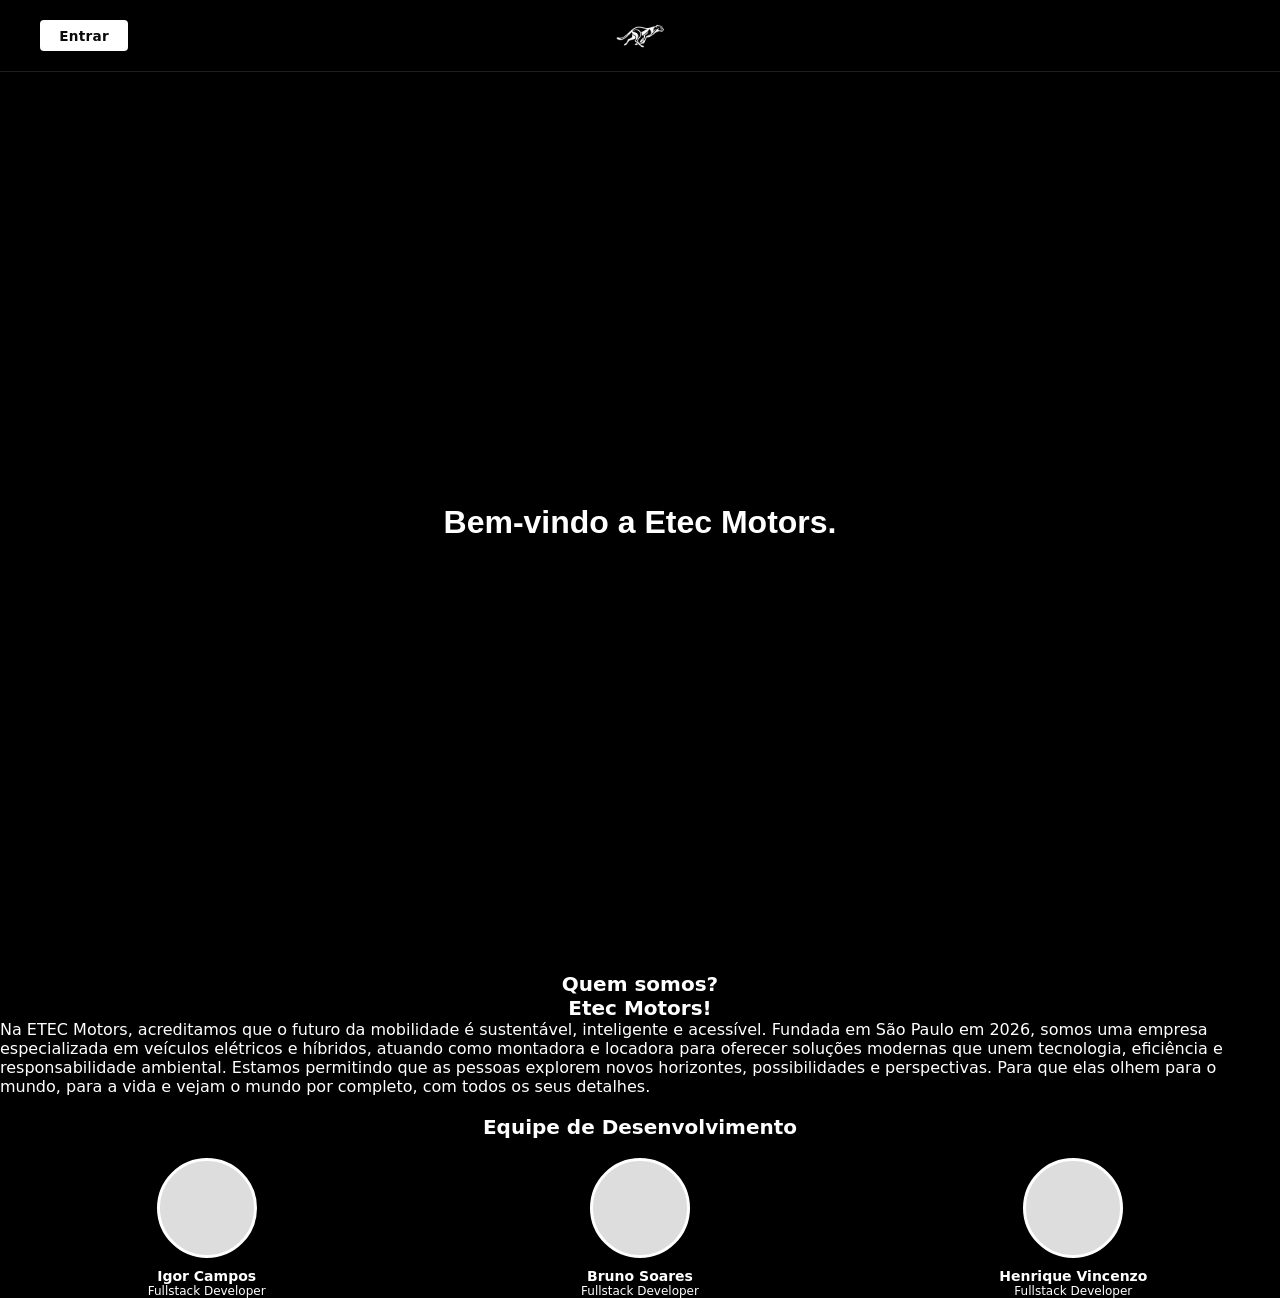
==== index.html @ 39cd970d "feat: adicionando um video no site" ====
<!DOCTYPE html>
<html lang="pt-br">
<head>
    <meta charset="UTF-8">
    <meta name="viewport" content="width=device-width, initial-scale=1.0">
    <title>Etec Motors</title>
    <link rel="stylesheet" href="src/css/index.css">
</head>
  <header>
    <div class="logo-center">
      <img src="src/assets/Logo.png" alt="Logo" />
    </div>
    <div class="btn-cmc">
      <a href="login.html" class="header-cta">Entrar</a>
    </div>
  </header>
<body>
  <div class="video-container">
        <video autoplay loop muted playsinline id="meu-video">
            <source src="../HTMLImagens/video_fundo.mp4" type="video/mp4">
            Seu navegador não suporta vídeos.
        </video>
    
        <div class="conteudo">
            <h1>Bem-vindo a Etec Motors.</h1>
        </div>
</div>
  <!--Quem somos -->
    <h1 class="title"> Quem somos?</h2>
      <div class="login-container">
    <h2 class="title">Etec Motors!</h2>
<a class="legenda">Na ETEC Motors, acreditamos que o futuro da mobilidade é sustentável, inteligente e acessível. Fundada em São Paulo em 2026, somos uma empresa especializada em veículos elétricos e híbridos, atuando como montadora e locadora para oferecer soluções modernas que unem tecnologia, eficiência e responsabilidade ambiental.
Estamos permitindo que as pessoas explorem novos horizontes, possibilidades e perspectivas. Para que elas olhem para o mundo, para a vida e vejam o mundo por completo, com todos os seus detalhes.</a>



      </div>
      <br>

         <!-- Desenvolvedores -->
      <h2 class="title">Equipe de Desenvolvimento</h2>
        <br>
        <div class="devs-container">
            <div class="dev-card">
                
                <div class="dev-avatar" style="background-image: url('src/assets/');"></div>
                <div class="dev-name">Igor Campos</div>
                <div class="dev-role">Fullstack Developer</div>
            </div>

           
            <div class="dev-card">
                <div class="dev-avatar" style="background-image: url('');"></div>
                <div class="dev-name">Bruno Soares</div>
                <div class="dev-role">Fullstack Developer</div>
            </div>

            <div class="dev-card">
                <div class="dev-avatar" style="background-image: url('');"></div>
                <div class="dev-name">Henrique Vincenzo</div>
                <div class="dev-role">Fullstack Developer</div>
            </div>

        </div>
    </div>
</body>
</html>
---- src/css/index.css ----
* {
    margin: 0;
    padding: 0;
    box-sizing: border-box;
}
    body {
      font-family: 'Segoe UI', system-ui, sans-serif;
      background: #000000;
    }
 
    header {
      background-color: #000000;
      padding: 0 2.5rem;
      height: 90px;
      height: 72px;
      display: flex;
      align-items: center;
      justify-content: space-between;
      border-bottom: 1px solid #1f1f1f;
      position: relative;
    }
 
    .logo img 
    {
     align-items: center;
     width: 100%;
     height: 80px;
    }
   .btn-cmc
  {
    display:flex;
    align-items:center;
    gap:1.5rem
  }
    /* Logo centralizada absolutamente */
    .logo-center {
      position: absolute;
      left: 50%;
      transform: translateX(-50%);
      display: flex;
      align-items: center;
    }
 
    .logo-center img {
      height: 70px;
      width: 100%;
      /* logo tem fundo preto, então deixamos ela visível normalmente */
    }

    .header-cta {
      background: #fff;
      color: #0a0a0a;
      border: none;
      padding: 0.45rem 1.2rem;
      border-radius: 4px;
      font-size: 0.85rem;
      font-weight: bold;
      cursor: pointer;
      letter-spacing: 0.02em;
      transition: opacity 0.2s;
      text-decoration: none;
    }
 
    .header-cta:hover { 
      opacity: 0.85;
     }
 
    .page-content {
      max-width: 700px;
      margin: 5rem auto;
      text-align: center;
      color: #888;
      font-size: 0.95rem;
    }
 
    .page-content h2 { 
      color: #222; margin-bottom: 0.5rem; font-size: 1.6rem; 
    }
 

/* Deixa o container ocupando a tela inteira */
.video-container {
    position: relative;
    width: 100%;
    height: 100vh;
    overflow: hidden;
}

/* Fixa o vídeo no fundo */
#meu-video {
    position: absolute;
    top: 50%;
    left: 50%;
    transform: translate(-50%, -50%);
    min-width: 100%;
    min-height: 100%;
    width: auto;
    height: auto;
    z-index: -1; /* Joga o vídeo para trás */
    object-fit: cover; /* Faz o vídeo cobrir toda a tela sem distorcer */
}

/* Estiliza o seu conteúdo por cima do vídeo */
.conteudo {
    position: relative;
    z-index: 1;
    color: white;
    text-align: center;
    top: 50%;
    transform: translateY(-50%);
    font-family: sans-serif;
}

    .legenda
    {
      color: #ffffff;
    }
 .title
    {
      color: #ffffff;
      text-align: center;
      font-weight: bold;
      font-size: 20px;
    }
    
    .devs-section {
            margin-top: 50px;
            max-width: 600px;
            width: 100%;
            text-align: center;
        }

        .devs-section h2 {
            font-size: 20px;
            margin-bottom: 25px;
            color: #ffffff;
        }

        .devs-container {
            display: flex;
            justify-content: space-around;
            flex-wrap: wrap;
            gap: 20px;
        }

        .dev-card {
            display: flex;
            flex-direction: column;
            align-items: center;
            flex: 1;
            min-width: 120px;
        }

        .dev-avatar {
            width: 100px;
            height: 100px;
            border-radius: 50%;
            background-color: #ddd; /* Cor de fundo caso não tenha imagem */
            background-size: cover;
            background-position: center;
            border: 3px solid #ffffff;
            margin-bottom: 10px;
            box-shadow: 0 4px 8px rgba(0,0,0,0.1);
        }

        .dev-name {
            font-size: 14px;
            font-weight: bold;
            color: #ffffff;
        }

        .dev-role {
            font-size: 12px;
            color: #ffffff;
        }
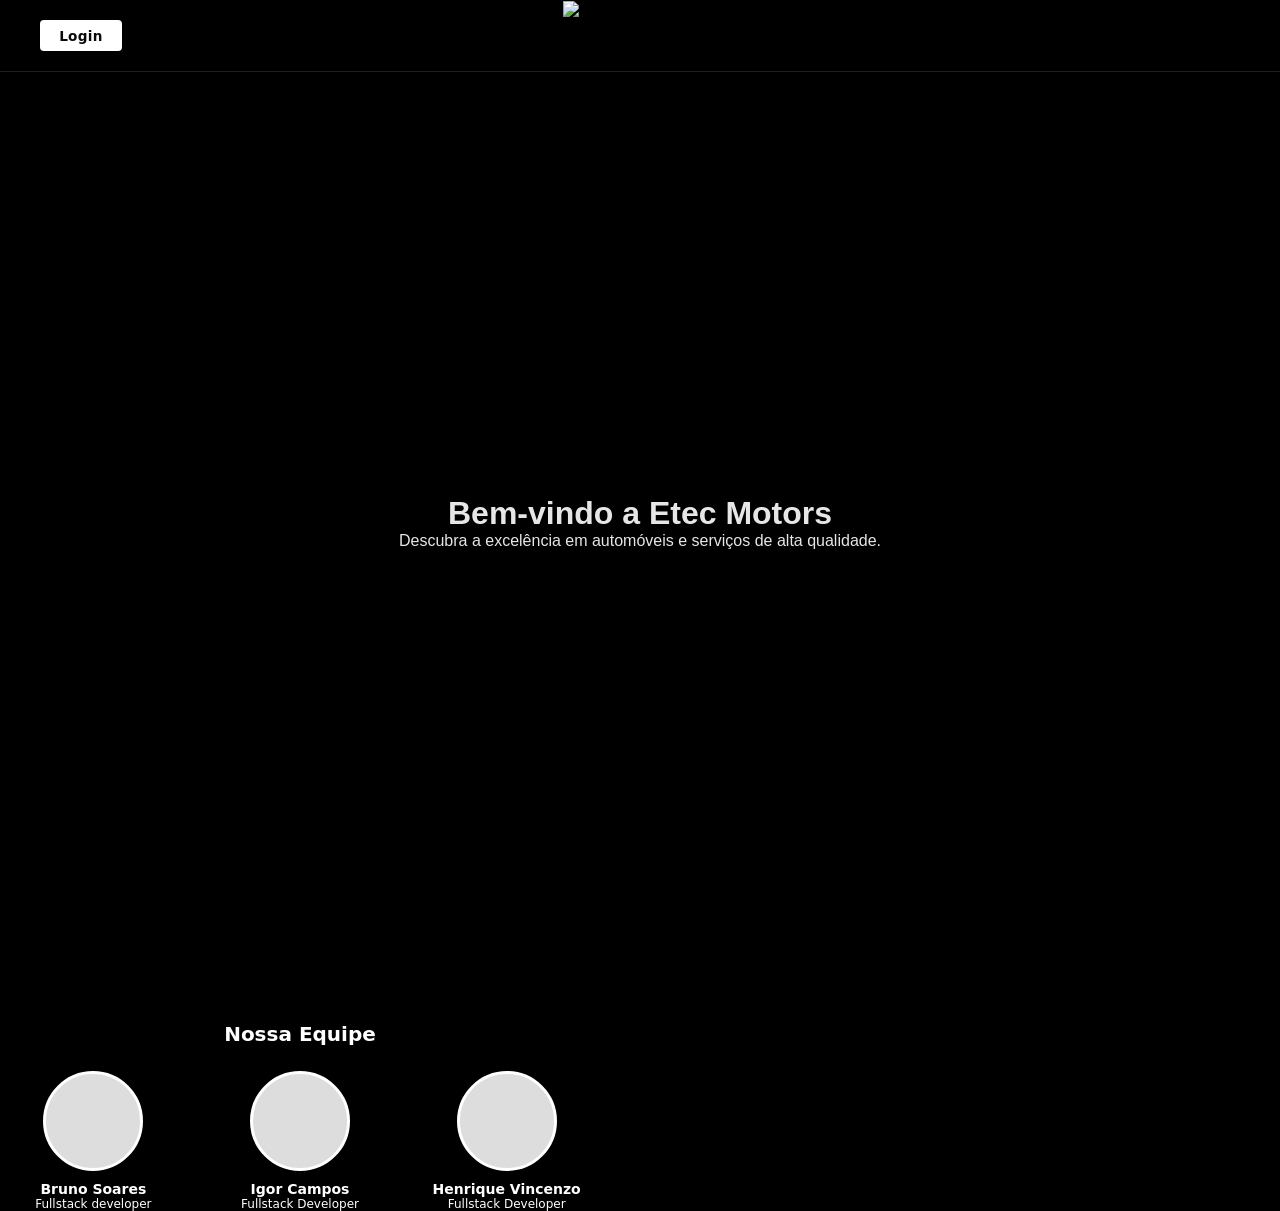
==== commit 8eae9d09: "Feat: Adicionando Video mp4 no corpo do site" ====
--- a/index.html
+++ b/index.html
@@ -1,67 +1,52 @@
-<!DOCTYPE html>
+<!doctype html>
 <html lang="pt-br">
-<head>
-    <meta charset="UTF-8">
-    <meta name="viewport" content="width=device-width, initial-scale=1.0">
-    <title>Etec Motors</title>
+  <head>
+    <meta charset="UTF-8" />
+    <meta name="viewport" content="width=device-width, initial-scale=1.0" />
+    <title>Projeto Devs</title>
     <link rel="stylesheet" href="src/css/index.css">
-</head>
+  </head>
   <header>
     <div class="logo-center">
-      <img src="src/assets/Logo.png" alt="Logo" />
+      <img src="src/assets/logo.png" alt="Logo Etec Motors" class="logo">
     </div>
-    <div class="btn-cmc">
-      <a href="login.html" class="header-cta">Entrar</a>
+    <nav>
+        <a href="login.html" class="header-cta">Login</a>
+    </nav>
+
+  </header>
+  <body>
+  </head>
+<body>
+    <div class="video-container">
+        <video autoplay loop muted playsinline id="meu-video">
+            <source src="src/assets/videoCarro.mp4" type="video/mp4">
+            
+        </video>
+          <div class="conteudo">
+              <h1>Bem-vindo a Etec Motors</h1>
+              <p>Descubra a excelência em automóveis e serviços de alta qualidade.</p>
+          </div>
     </div>
-  </header>
-<body>
-  <div class="video-container">
-        <video autoplay loop muted playsinline id="meu-video">
-            <source src="../HTMLImagens/video_fundo.mp4" type="video/mp4">
-            Seu navegador não suporta vídeos.
-        </video>
-    
-        <div class="conteudo">
-            <h1>Bem-vindo a Etec Motors.</h1>
-        </div>
-</div>
-  <!--Quem somos -->
-    <h1 class="title"> Quem somos?</h2>
-      <div class="login-container">
-    <h2 class="title">Etec Motors!</h2>
-<a class="legenda">Na ETEC Motors, acreditamos que o futuro da mobilidade é sustentável, inteligente e acessível. Fundada em São Paulo em 2026, somos uma empresa especializada em veículos elétricos e híbridos, atuando como montadora e locadora para oferecer soluções modernas que unem tecnologia, eficiência e responsabilidade ambiental.
-Estamos permitindo que as pessoas explorem novos horizontes, possibilidades e perspectivas. Para que elas olhem para o mundo, para a vida e vejam o mundo por completo, com todos os seus detalhes.</a>
-
-
-
-      </div>
-      <br>
-
-         <!-- Desenvolvedores -->
-      <h2 class="title">Equipe de Desenvolvimento</h2>
-        <br>
+    <div class="devs-section">
+        <h2>Nossa Equipe</h2>
         <div class="devs-container">
             <div class="dev-card">
-                
-                <div class="dev-avatar" style="background-image: url('src/assets/');"></div>
+                <div class="dev-avatar" style="background-image: url('src/assets/avatar1.jpg');"></div>
+                <div class="dev-name">Bruno Soares</div>
+                <div class="dev-role">Fullstack developer</div>
+            </div>
+            <div class="dev-card">
+                <div class="dev-avatar" style="background-image: url('src/assets/avatar2.jpg');"></div>
                 <div class="dev-name">Igor Campos</div>
                 <div class="dev-role">Fullstack Developer</div>
             </div>
-
-           
             <div class="dev-card">
-                <div class="dev-avatar" style="background-image: url('');"></div>
-                <div class="dev-name">Bruno Soares</div>
-                <div class="dev-role">Fullstack Developer</div>
-            </div>
-
-            <div class="dev-card">
-                <div class="dev-avatar" style="background-image: url('');"></div>
+                <div class="dev-avatar" style="background-image: url('src/assets/avatar3.jpg');"></div>
                 <div class="dev-name">Henrique Vincenzo</div>
                 <div class="dev-role">Fullstack Developer</div>
             </div>
-
         </div>
     </div>
-</body>
-</html>+  </body>
+</html>
--- a/src/css/index.css
+++ b/src/css/index.css
@@ -1,8 +1,5 @@
-* {
-    margin: 0;
-    padding: 0;
-    box-sizing: border-box;
-}
+  * { margin: 0; padding: 0; box-sizing: border-box; }
+ 
     body {
       font-family: 'Segoe UI', system-ui, sans-serif;
       background: #000000;
@@ -20,17 +17,18 @@
       position: relative;
     }
  
-    .logo img 
+    .logo 
     {
      align-items: center;
-     width: 100%;
-     height: 80px;
+     height: 70px;
+      
     }
-   .btn-cmc
+   .btn-login
   {
     display:flex;
     align-items:center;
     gap:1.5rem
+    
   }
     /* Logo centralizada absolutamente */
     .logo-center {
@@ -47,6 +45,27 @@
       /* logo tem fundo preto, então deixamos ela visível normalmente */
     }
 
+    nav {
+      display: flex;
+      align-items: center;
+      gap: 2rem;
+    }
+ 
+    nav a {
+      text-decoration: none;
+      color: #aaa;
+      font-size: 0.875rem;
+      letter-spacing: 0.03em;
+      transition: color 0.2s;
+    }
+ 
+    nav a:hover { 
+      color: #000000;
+     }
+    nav a.active { 
+      color: #000000; 
+    }
+ 
     .header-cta {
       background: #fff;
       color: #0a0a0a;
@@ -76,10 +95,7 @@
     .page-content h2 { 
       color: #222; margin-bottom: 0.5rem; font-size: 1.6rem; 
     }
- 
-
-/* Deixa o container ocupando a tela inteira */
-.video-container {
+    .video-container {
     position: relative;
     width: 100%;
     height: 100vh;
@@ -109,12 +125,9 @@
     top: 50%;
     transform: translateY(-50%);
     font-family: sans-serif;
+    opacity: 0.9;
 }
 
-    .legenda
-    {
-      color: #ffffff;
-    }
  .title
     {
       color: #ffffff;
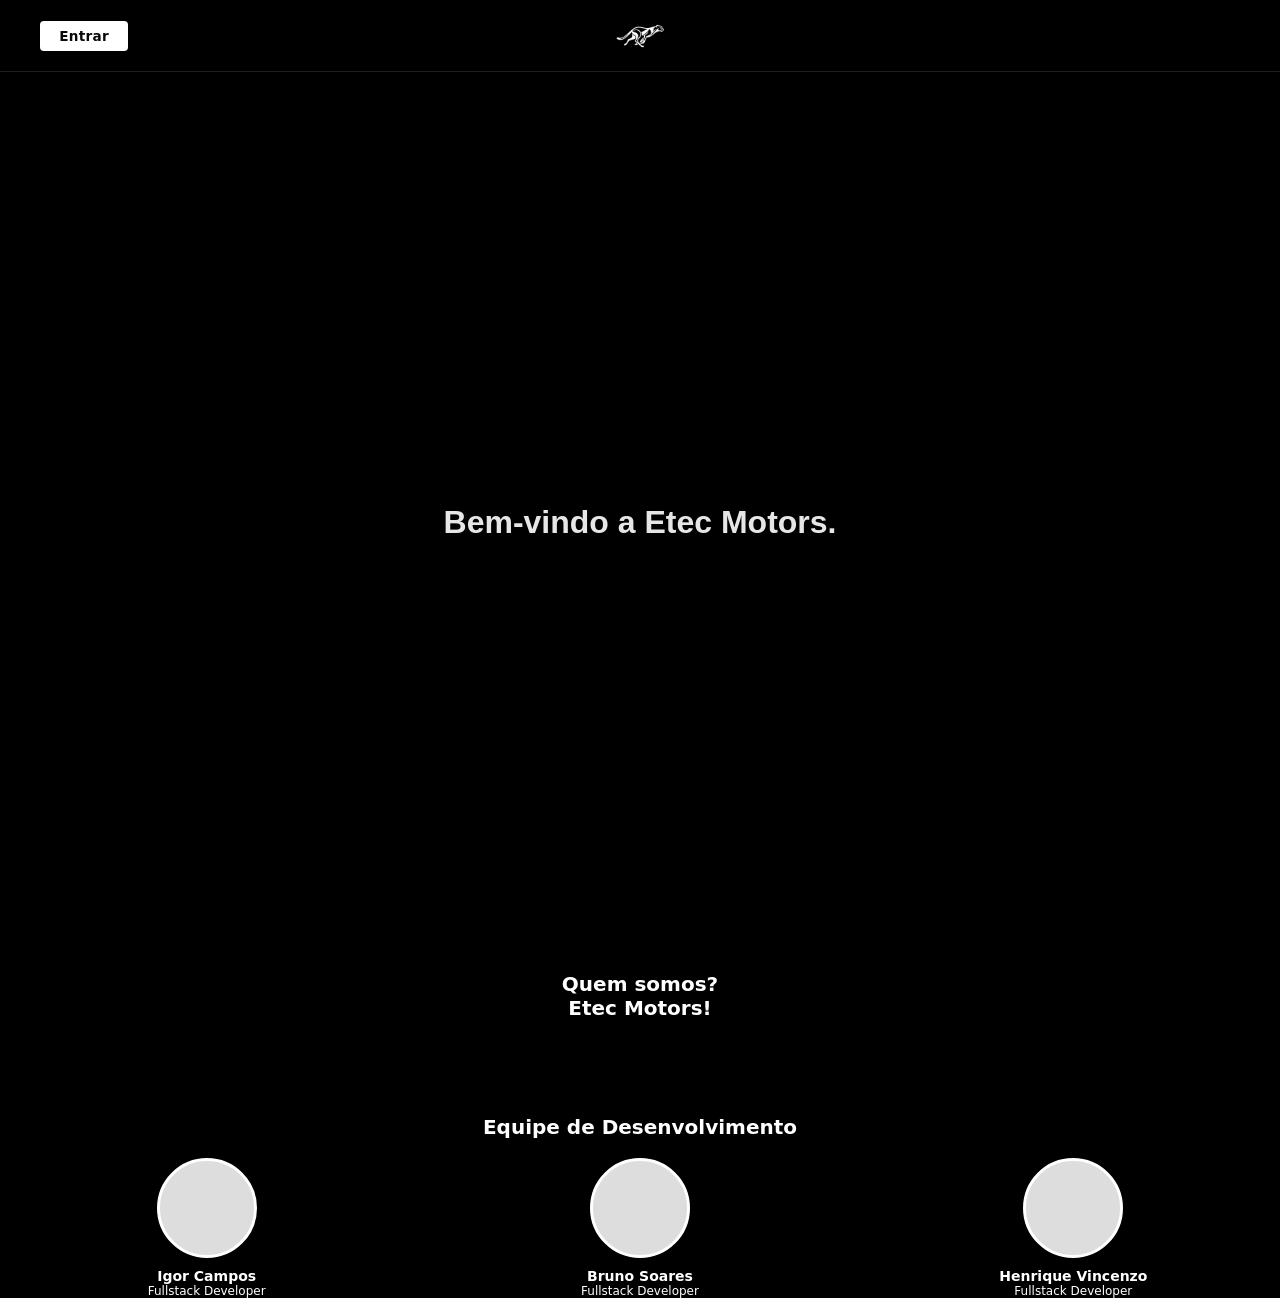
==== commit bb78b08d: "Merge branch 'main' into index/body" ====
--- a/index.html
+++ b/index.html
@@ -1,52 +1,67 @@
 <!doctype html>
 <html lang="pt-br">
-  <head>
-    <meta charset="UTF-8" />
-    <meta name="viewport" content="width=device-width, initial-scale=1.0" />
-    <title>Projeto Devs</title>
+<head>
+    <meta charset="UTF-8">
+    <meta name="viewport" content="width=device-width, initial-scale=1.0">
+    <title>Etec Motors</title>
     <link rel="stylesheet" href="src/css/index.css">
-  </head>
+</head>
   <header>
     <div class="logo-center">
-      <img src="src/assets/logo.png" alt="Logo Etec Motors" class="logo">
+      <img src="src/assets/Logo.png" alt="Logo" />
     </div>
-    <nav>
-        <a href="login.html" class="header-cta">Login</a>
-    </nav>
+    <div class="btn-cmc">
+      <a href="login.html" class="header-cta">Entrar</a>
+    </div>
+  </header>
+<body>
+  <div class="video-container">
+        <video autoplay loop muted playsinline id="meu-video">
+            <source src="../HTMLImagens/video_fundo.mp4" type="video/mp4">
+            Seu navegador não suporta vídeos.
+        </video>
+    
+        <div class="conteudo">
+            <h1>Bem-vindo a Etec Motors.</h1>
+        </div>
+</div>
+  <!--Quem somos -->
+    <h1 class="title"> Quem somos?</h2>
+      <div class="login-container">
+    <h2 class="title">Etec Motors!</h2>
+<a class="legenda">Na ETEC Motors, acreditamos que o futuro da mobilidade é sustentável, inteligente e acessível. Fundada em São Paulo em 2026, somos uma empresa especializada em veículos elétricos e híbridos, atuando como montadora e locadora para oferecer soluções modernas que unem tecnologia, eficiência e responsabilidade ambiental.
+Estamos permitindo que as pessoas explorem novos horizontes, possibilidades e perspectivas. Para que elas olhem para o mundo, para a vida e vejam o mundo por completo, com todos os seus detalhes.</a>
 
-  </header>
-  <body>
-  </head>
-<body>
-    <div class="video-container">
-        <video autoplay loop muted playsinline id="meu-video">
-            <source src="src/assets/videoCarro.mp4" type="video/mp4">
-            
-        </video>
-          <div class="conteudo">
-              <h1>Bem-vindo a Etec Motors</h1>
-              <p>Descubra a excelência em automóveis e serviços de alta qualidade.</p>
-          </div>
-    </div>
-    <div class="devs-section">
-        <h2>Nossa Equipe</h2>
+
+
+      </div>
+      <br>
+
+         <!-- Desenvolvedores -->
+      <h2 class="title">Equipe de Desenvolvimento</h2>
+        <br>
         <div class="devs-container">
             <div class="dev-card">
-                <div class="dev-avatar" style="background-image: url('src/assets/avatar1.jpg');"></div>
-                <div class="dev-name">Bruno Soares</div>
-                <div class="dev-role">Fullstack developer</div>
-            </div>
-            <div class="dev-card">
-                <div class="dev-avatar" style="background-image: url('src/assets/avatar2.jpg');"></div>
+                
+                <div class="dev-avatar" style="background-image: url('src/assets/');"></div>
                 <div class="dev-name">Igor Campos</div>
                 <div class="dev-role">Fullstack Developer</div>
             </div>
+
+           
             <div class="dev-card">
-                <div class="dev-avatar" style="background-image: url('src/assets/avatar3.jpg');"></div>
+                <div class="dev-avatar" style="background-image: url('');"></div>
+                <div class="dev-name">Bruno Soares</div>
+                <div class="dev-role">Fullstack Developer</div>
+            </div>
+
+            <div class="dev-card">
+                <div class="dev-avatar" style="background-image: url('');"></div>
                 <div class="dev-name">Henrique Vincenzo</div>
                 <div class="dev-role">Fullstack Developer</div>
             </div>
+
         </div>
     </div>
-  </body>
+</body>
 </html>
--- a/src/css/index.css
+++ b/src/css/index.css
@@ -1,5 +1,8 @@
-  * { margin: 0; padding: 0; box-sizing: border-box; }
- 
+* {
+    margin: 0;
+    padding: 0;
+    box-sizing: border-box;
+}
     body {
       font-family: 'Segoe UI', system-ui, sans-serif;
       background: #000000;
@@ -45,6 +48,7 @@
       /* logo tem fundo preto, então deixamos ela visível normalmente */
     }
 
+
     nav {
       display: flex;
       align-items: center;
@@ -66,6 +70,7 @@
       color: #000000; 
     }
  
+
     .header-cta {
       background: #fff;
       color: #0a0a0a;
@@ -95,7 +100,12 @@
     .page-content h2 { 
       color: #222; margin-bottom: 0.5rem; font-size: 1.6rem; 
     }
-    .video-container {
+
+ 
+
+/* Deixa o container ocupando a tela inteira */
+.video-container {
+
     position: relative;
     width: 100%;
     height: 100vh;
@@ -125,8 +135,17 @@
     top: 50%;
     transform: translateY(-50%);
     font-family: sans-serif;
+
     opacity: 0.9;
 }
+
+
+}
+
+    .legenda
+    {
+      color: #ffffff;
+    }
 
  .title
     {
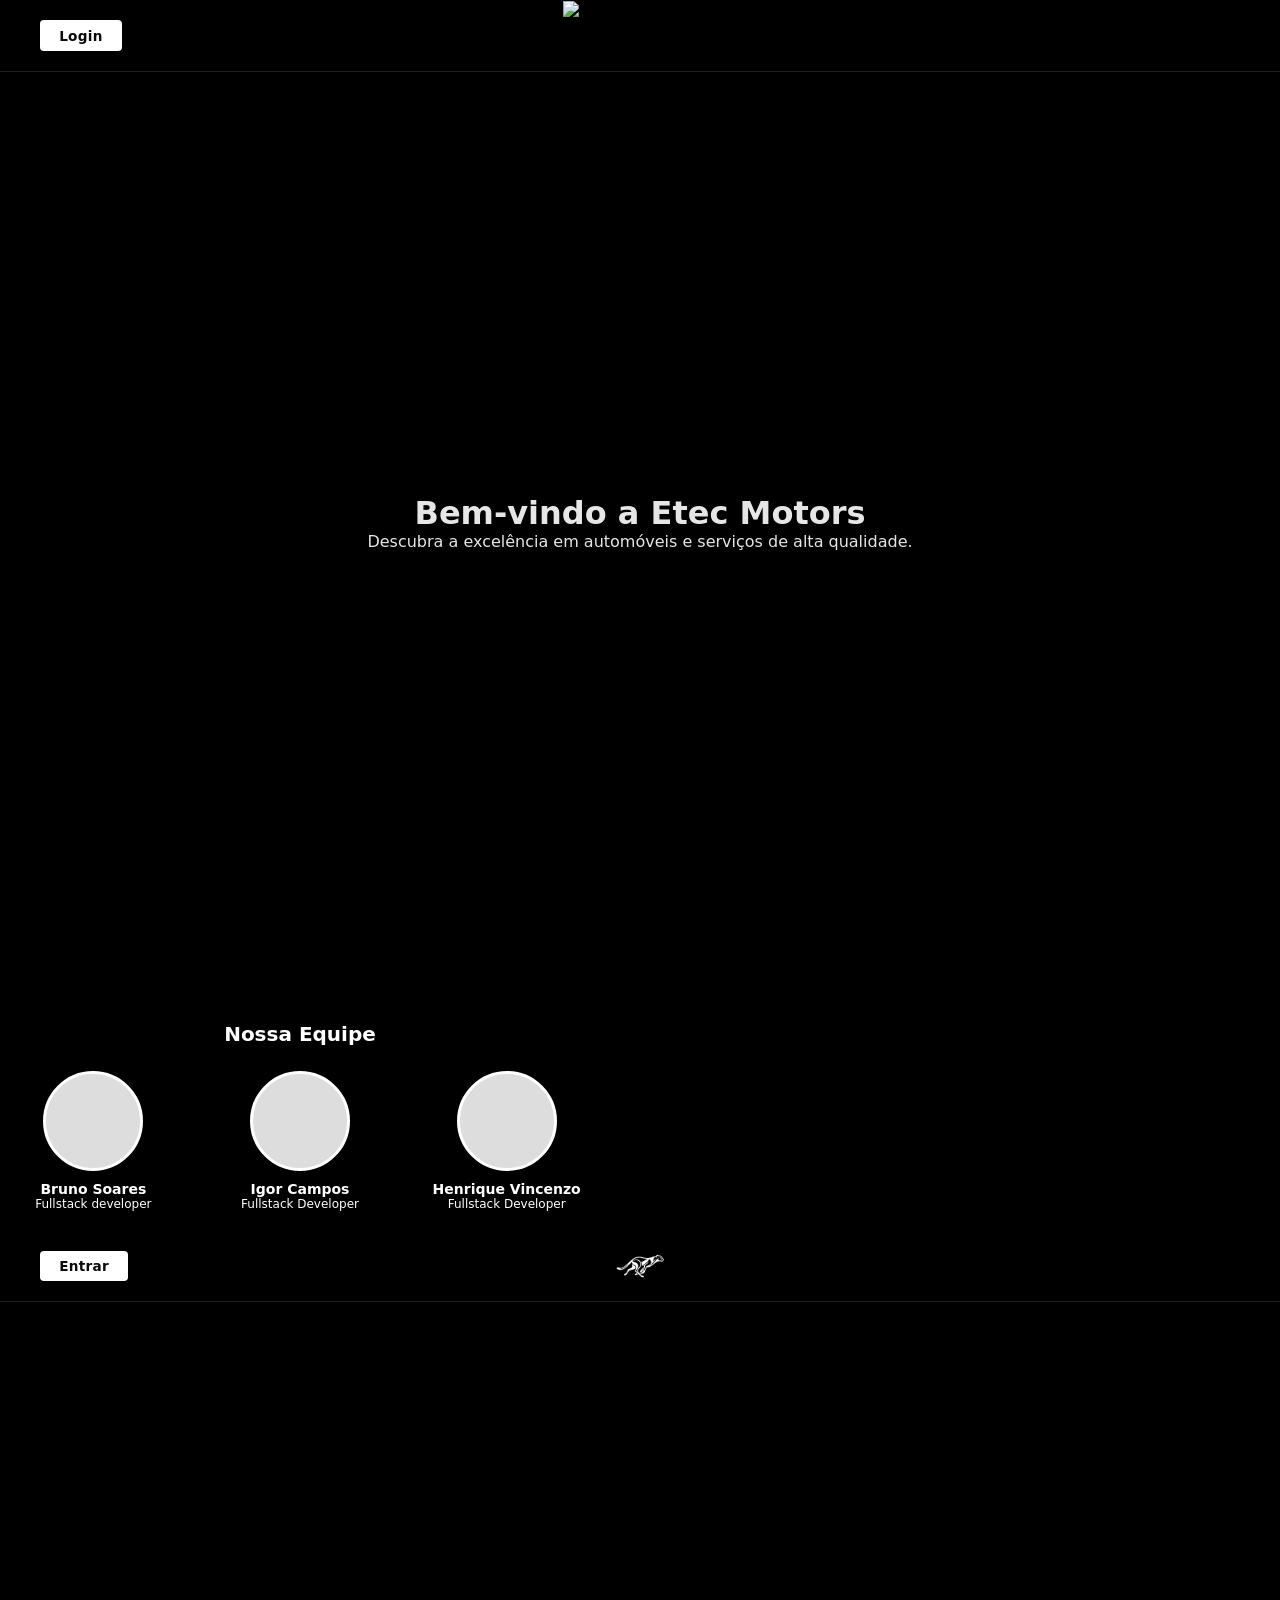
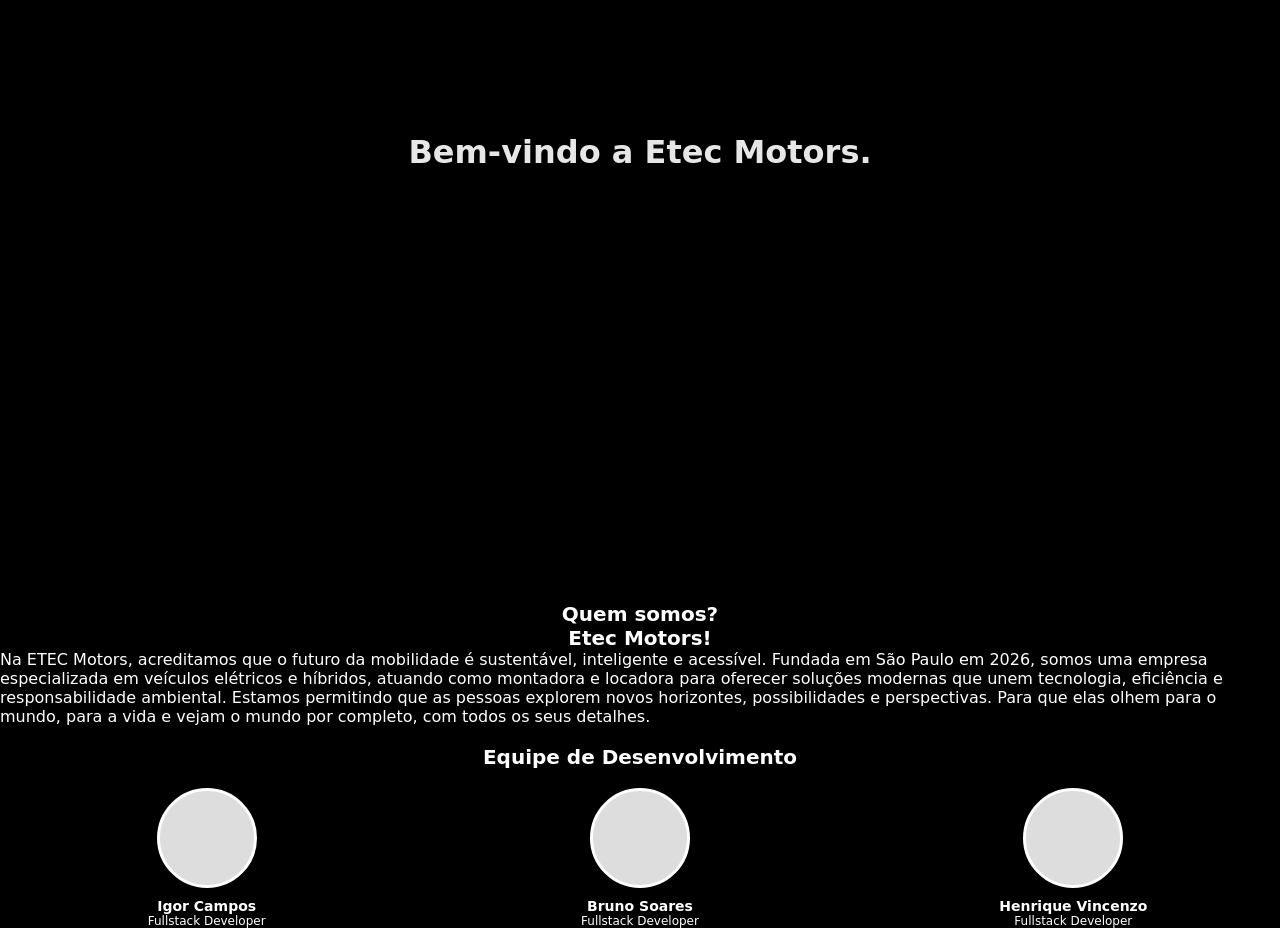
==== commit 0e8eb42c: "Merge branch 'main' into php/login" ====
--- a/index.html
+++ b/index.html
@@ -1,5 +1,56 @@
 <!doctype html>
 <html lang="pt-br">
+
+  <head>
+    <meta charset="UTF-8" />
+    <meta name="viewport" content="width=device-width, initial-scale=1.0" />
+    <title>Projeto Devs</title>
+    <link rel="stylesheet" href="src/css/index.css">
+  </head>
+  <header>
+    <div class="logo-center">
+      <img src="src/assets/logo.png" alt="Logo Etec Motors" class="logo">
+    </div>
+    <nav>
+        <a href="login.html" class="header-cta">Login</a>
+    </nav>
+
+  </header>
+  <body>
+  </head>
+<body>
+    <div class="video-container">
+        <video autoplay loop muted playsinline id="meu-video">
+            <source src="src/assets/videoCarro.mp4" type="video/mp4">
+            
+        </video>
+          <div class="conteudo">
+              <h1>Bem-vindo a Etec Motors</h1>
+              <p>Descubra a excelência em automóveis e serviços de alta qualidade.</p>
+          </div>
+    </div>
+    <div class="devs-section">
+        <h2>Nossa Equipe</h2>
+        <div class="devs-container">
+            <div class="dev-card">
+                <div class="dev-avatar" style="background-image: url('src/assets/avatar1.jpg');"></div>
+                <div class="dev-name">Bruno Soares</div>
+                <div class="dev-role">Fullstack developer</div>
+            </div>
+            <div class="dev-card">
+                <div class="dev-avatar" style="background-image: url('src/assets/avatar2.jpg');"></div>
+                <div class="dev-name">Igor Campos</div>
+                <div class="dev-role">Fullstack Developer</div>
+            </div>
+            <div class="dev-card">
+                <div class="dev-avatar" style="background-image: url('src/assets/avatar3.jpg');"></div>
+                <div class="dev-name">Henrique Vincenzo</div>
+                <div class="dev-role">Fullstack Developer</div>
+            </div>
+        </div>
+    </div>
+  </body>
+=======
 <head>
     <meta charset="UTF-8">
     <meta name="viewport" content="width=device-width, initial-scale=1.0">
@@ -64,4 +115,5 @@
         </div>
     </div>
 </body>
+
 </html>
--- a/src/css/index.css
+++ b/src/css/index.css
@@ -134,18 +134,15 @@
     text-align: center;
     top: 50%;
     transform: translateY(-50%);
-    font-family: sans-serif;
-
     opacity: 0.9;
 }
 
-
-}
 
     .legenda
     {
       color: #ffffff;
     }
+
 
  .title
     {
--- a/src/css/index.css
+++ b/src/css/index.css
@@ -134,18 +134,15 @@
     text-align: center;
     top: 50%;
     transform: translateY(-50%);
-    font-family: sans-serif;
-
     opacity: 0.9;
 }
 
-
-}
 
     .legenda
     {
       color: #ffffff;
     }
+
 
  .title
     {
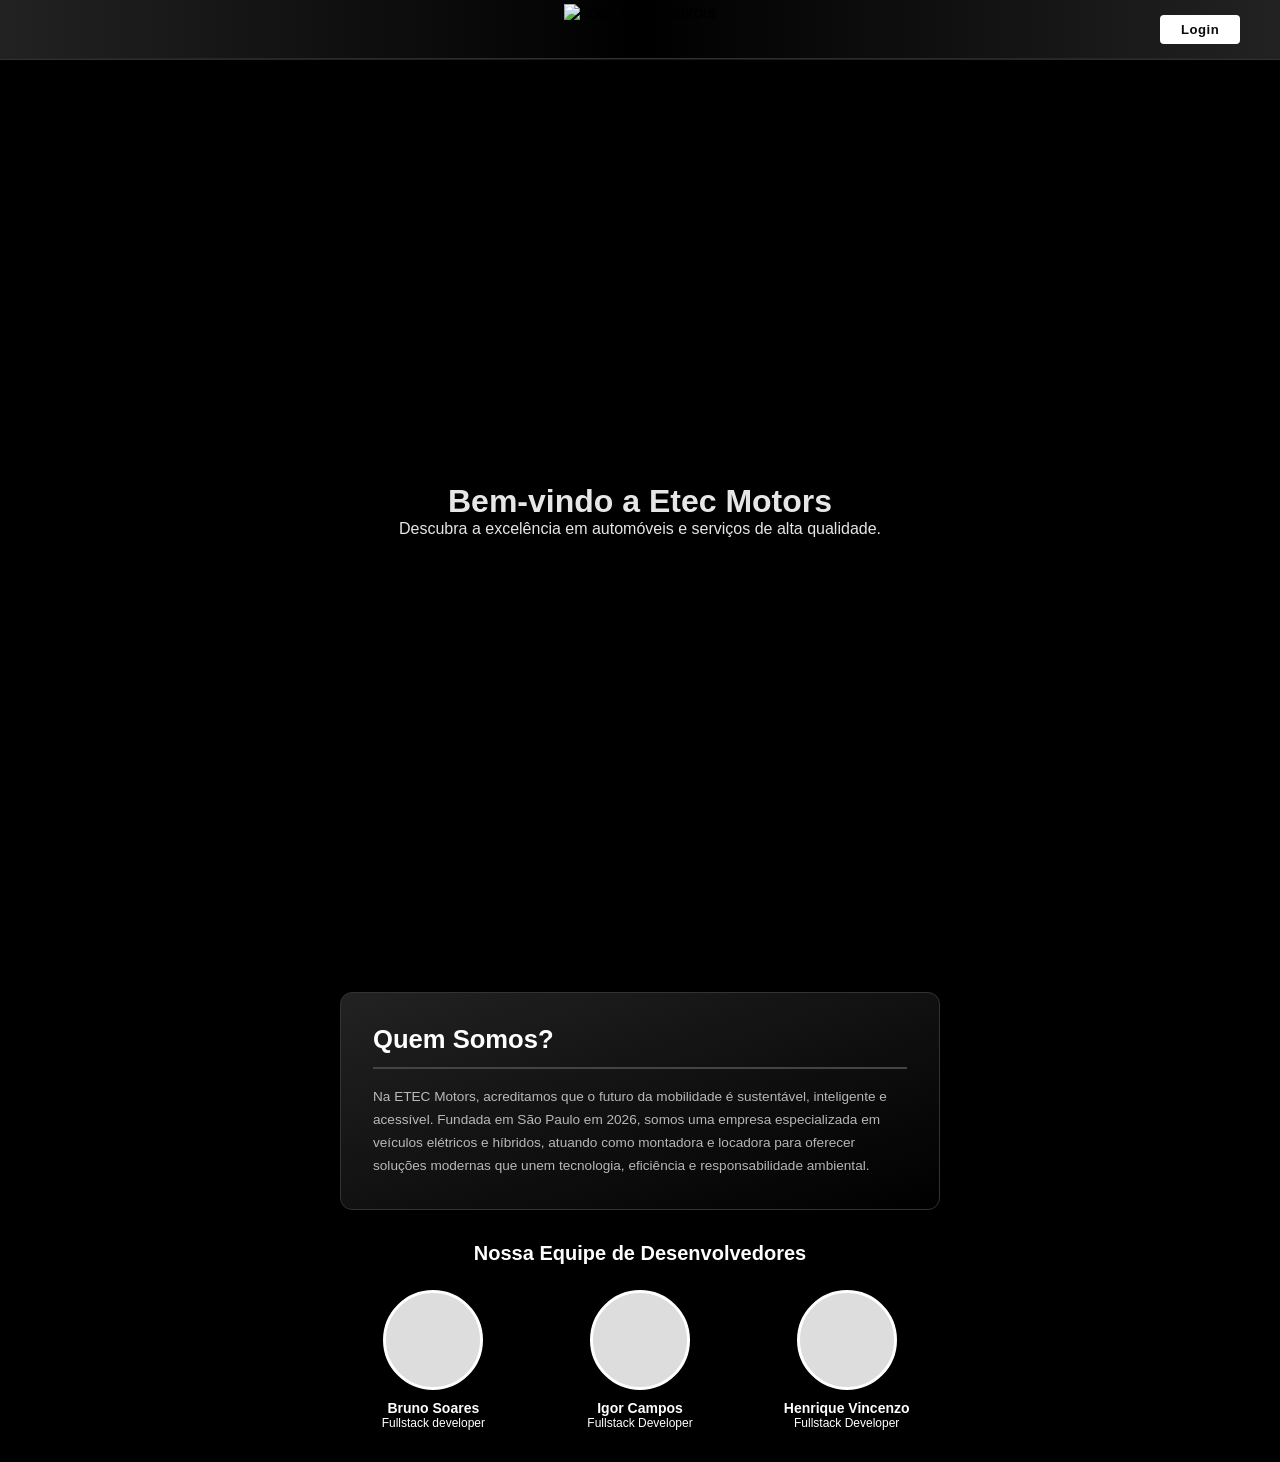
==== commit 9d8afff7: "feat: Adicionando o card na tela principal" ====
--- a/index.html
+++ b/index.html
@@ -1,119 +1,59 @@
 <!doctype html>
 <html lang="pt-br">
-
   <head>
     <meta charset="UTF-8" />
     <meta name="viewport" content="width=device-width, initial-scale=1.0" />
     <title>Projeto Devs</title>
     <link rel="stylesheet" href="src/css/index.css">
   </head>
-  <header>
-    <div class="logo-center">
-      <img src="src/assets/logo.png" alt="Logo Etec Motors" class="logo">
-    </div>
-    <nav>
-        <a href="login.html" class="header-cta">Login</a>
-    </nav>
 
-  </header>
-  <body>
-  </head>
+
 <body>
+<header>
+  <div class="logo-center">
+    <img src="src/assets/logo.png" alt="Logo ETEC Motors" class="logo">
+  </div>
+  <nav>
+    <a href="login.html" class="header-cta">Login</a>
+  </nav>
+</header>
     <div class="video-container">
         <video autoplay loop muted playsinline id="meu-video">
             <source src="src/assets/videoCarro.mp4" type="video/mp4">
-            
         </video>
           <div class="conteudo">
               <h1>Bem-vindo a Etec Motors</h1>
               <p>Descubra a excelência em automóveis e serviços de alta qualidade.</p>
           </div>
+       
     </div>
+    <div class="section">
+        <div class="card card-dark">
+        <h2>Quem Somos?</h2>
+        <hr>
+        <p>Na ETEC Motors, acreditamos que o futuro da mobilidade é sustentável, inteligente e acessível. Fundada em São Paulo em 2026, somos uma empresa especializada em veículos elétricos e híbridos, atuando como montadora e locadora para oferecer soluções modernas que unem tecnologia, eficiência e responsabilidade ambiental.</p>
+        </div>
+    
     <div class="devs-section">
-        <h2>Nossa Equipe</h2>
+        <h2>Nossa Equipe de Desenvolvedores</h2>
         <div class="devs-container">
             <div class="dev-card">
-                <div class="dev-avatar" style="background-image: url('src/assets/avatar1.jpg');"></div>
+                <div class="dev-avatar" style="background-image: url('src/assets/devBruno.jpg');"></div>
                 <div class="dev-name">Bruno Soares</div>
                 <div class="dev-role">Fullstack developer</div>
             </div>
             <div class="dev-card">
-                <div class="dev-avatar" style="background-image: url('src/assets/avatar2.jpg');"></div>
+                <div class="dev-avatar" style="background-image: url('src/assets/devIgor.jpg');"></div>
                 <div class="dev-name">Igor Campos</div>
                 <div class="dev-role">Fullstack Developer</div>
             </div>
             <div class="dev-card">
-                <div class="dev-avatar" style="background-image: url('src/assets/avatar3.jpg');"></div>
+                <div class="dev-avatar" style="background-image: url('src/assets/devHenri.jpg');"></div>
                 <div class="dev-name">Henrique Vincenzo</div>
                 <div class="dev-role">Fullstack Developer</div>
             </div>
         </div>
     </div>
+    </div>
   </body>
-=======
-<head>
-    <meta charset="UTF-8">
-    <meta name="viewport" content="width=device-width, initial-scale=1.0">
-    <title>Etec Motors</title>
-    <link rel="stylesheet" href="src/css/index.css">
-</head>
-  <header>
-    <div class="logo-center">
-      <img src="src/assets/Logo.png" alt="Logo" />
-    </div>
-    <div class="btn-cmc">
-      <a href="login.html" class="header-cta">Entrar</a>
-    </div>
-  </header>
-<body>
-  <div class="video-container">
-        <video autoplay loop muted playsinline id="meu-video">
-            <source src="../HTMLImagens/video_fundo.mp4" type="video/mp4">
-            Seu navegador não suporta vídeos.
-        </video>
-    
-        <div class="conteudo">
-            <h1>Bem-vindo a Etec Motors.</h1>
-        </div>
-</div>
-  <!--Quem somos -->
-    <h1 class="title"> Quem somos?</h2>
-      <div class="login-container">
-    <h2 class="title">Etec Motors!</h2>
-<a class="legenda">Na ETEC Motors, acreditamos que o futuro da mobilidade é sustentável, inteligente e acessível. Fundada em São Paulo em 2026, somos uma empresa especializada em veículos elétricos e híbridos, atuando como montadora e locadora para oferecer soluções modernas que unem tecnologia, eficiência e responsabilidade ambiental.
-Estamos permitindo que as pessoas explorem novos horizontes, possibilidades e perspectivas. Para que elas olhem para o mundo, para a vida e vejam o mundo por completo, com todos os seus detalhes.</a>
-
-
-
-      </div>
-      <br>
-
-         <!-- Desenvolvedores -->
-      <h2 class="title">Equipe de Desenvolvimento</h2>
-        <br>
-        <div class="devs-container">
-            <div class="dev-card">
-                
-                <div class="dev-avatar" style="background-image: url('src/assets/');"></div>
-                <div class="dev-name">Igor Campos</div>
-                <div class="dev-role">Fullstack Developer</div>
-            </div>
-
-           
-            <div class="dev-card">
-                <div class="dev-avatar" style="background-image: url('');"></div>
-                <div class="dev-name">Bruno Soares</div>
-                <div class="dev-role">Fullstack Developer</div>
-            </div>
-
-            <div class="dev-card">
-                <div class="dev-avatar" style="background-image: url('');"></div>
-                <div class="dev-name">Henrique Vincenzo</div>
-                <div class="dev-role">Fullstack Developer</div>
-            </div>
-
-        </div>
-    </div>
-</body>
-
 </html>
--- a/src/css/index.css
+++ b/src/css/index.css
@@ -1,204 +1,208 @@
 * {
-    margin: 0;
-    padding: 0;
-    box-sizing: border-box;
-}
-    body {
-      font-family: 'Segoe UI', system-ui, sans-serif;
-      background: #000000;
-    }
- 
-    header {
-      background-color: #000000;
-      padding: 0 2.5rem;
-      height: 90px;
-      height: 72px;
-      display: flex;
-      align-items: center;
-      justify-content: space-between;
-      border-bottom: 1px solid #1f1f1f;
-      position: relative;
-    }
- 
-    .logo 
-    {
-     align-items: center;
-     height: 70px;
-      
-    }
-   .btn-login
-  {
-    display:flex;
-    align-items:center;
-    gap:1.5rem
-    
-  }
-    /* Logo centralizada absolutamente */
-    .logo-center {
-      position: absolute;
-      left: 50%;
-      transform: translateX(-50%);
-      display: flex;
-      align-items: center;
-    }
- 
-    .logo-center img {
-      height: 70px;
-      width: 100%;
-      /* logo tem fundo preto, então deixamos ela visível normalmente */
-    }
-
-
-    nav {
-      display: flex;
-      align-items: center;
-      gap: 2rem;
-    }
- 
-    nav a {
-      text-decoration: none;
-      color: #aaa;
-      font-size: 0.875rem;
-      letter-spacing: 0.03em;
-      transition: color 0.2s;
-    }
- 
-    nav a:hover { 
-      color: #000000;
-     }
-    nav a.active { 
-      color: #000000; 
-    }
- 
-
-    .header-cta {
-      background: #fff;
-      color: #0a0a0a;
-      border: none;
-      padding: 0.45rem 1.2rem;
-      border-radius: 4px;
-      font-size: 0.85rem;
-      font-weight: bold;
-      cursor: pointer;
-      letter-spacing: 0.02em;
-      transition: opacity 0.2s;
-      text-decoration: none;
-    }
- 
-    .header-cta:hover { 
-      opacity: 0.85;
-     }
- 
-    .page-content {
-      max-width: 700px;
-      margin: 5rem auto;
-      text-align: center;
-      color: #888;
-      font-size: 0.95rem;
-    }
- 
-    .page-content h2 { 
-      color: #222; margin-bottom: 0.5rem; font-size: 1.6rem; 
-    }
-
- 
-
-/* Deixa o container ocupando a tela inteira */
+  margin: 0;
+  padding: 0;
+  box-sizing: border-box;
+}
+
+body {
+  font-family: 'Inter', sans-serif;
+  background: #000000;
+  margin: 0;
+  padding: 0;
+}
+
+header {
+  width: 100%;
+  height: 60px;
+  display: flex;
+  align-items: center;
+  justify-content: space-between;
+  padding: 0 2.5rem;
+  border-bottom: 1px solid rgba(255,255,255,0.08);
+  overflow: hidden;
+  background: linear-gradient(90deg, #222222 0%, #000000 50%, #222222 100%);
+  position: sticky;
+  top: 0;
+  z-index: 1000;
+  transition: transform 0.3s ease;
+}
+
+header::after {
+  content: '';
+  position: absolute;
+  bottom: 0; left: 0;
+  width: 100%; height: 1px;
+  background: linear-gradient(90deg, transparent, rgba(255,255,255,0.2), transparent);
+  animation: borderGlow 4s ease-in-out infinite;
+}
+
+@keyframes borderGlow {
+  0%, 100% { opacity: 0.3; }
+  50%       { opacity: 1; }
+}
+
+.logo-center {
+  position: absolute;
+  left: 50%;
+  transform: translateX(-50%);
+  display: flex;
+  align-items: center;
+}
+
+.logo-center img {
+  height: 52px;
+  width: auto;
+}
+
+nav {
+  display: flex;
+  align-items: center;
+  margin-left: auto;
+  position: relative;
+  z-index: 1;
+}
+
+.header-cta {
+  background: #ffffff;
+  color: #0a0a0a;
+  padding: 0.45rem 1.3rem;
+  border-radius: 4px;
+  font-size: 0.82rem;
+  font-weight: 600;
+  letter-spacing: 0.04em;
+  text-decoration: none;
+  transition: background 0.2s, color 0.2s, box-shadow 0.2s;
+}
+
+.header-cta:hover {
+  background: #e0e0e0;
+  box-shadow: 0 0 12px rgba(255,255,255,0.15);
+}
+
 .video-container {
-
-    position: relative;
-    width: 100%;
-    height: 100vh;
-    overflow: hidden;
-}
-
-/* Fixa o vídeo no fundo */
+  position: relative;
+  width: 100%;
+  height: 100vh;
+  overflow: hidden;
+}
+
 #meu-video {
-    position: absolute;
-    top: 50%;
-    left: 50%;
-    transform: translate(-50%, -50%);
-    min-width: 100%;
-    min-height: 100%;
-    width: auto;
-    height: auto;
-    z-index: -1; /* Joga o vídeo para trás */
-    object-fit: cover; /* Faz o vídeo cobrir toda a tela sem distorcer */
-}
-
-/* Estiliza o seu conteúdo por cima do vídeo */
+  display: block;
+  position: absolute;
+  top: 50%;
+  left: 50%;
+  transform: translate(-50%, -50%);
+  min-width: 100%;
+  min-height: 100%;
+  width: auto;
+  height: auto;
+  z-index: 0;
+  object-fit: cover;
+}
+
 .conteudo {
-    position: relative;
-    z-index: 1;
-    color: white;
-    text-align: center;
-    top: 50%;
-    transform: translateY(-50%);
-    opacity: 0.9;
-}
-
-
-    .legenda
-    {
-      color: #ffffff;
-    }
-
-
- .title
-    {
-      color: #ffffff;
-      text-align: center;
-      font-weight: bold;
-      font-size: 20px;
-    }
-    
-    .devs-section {
-            margin-top: 50px;
-            max-width: 600px;
-            width: 100%;
-            text-align: center;
-        }
-
-        .devs-section h2 {
-            font-size: 20px;
-            margin-bottom: 25px;
-            color: #ffffff;
-        }
-
-        .devs-container {
-            display: flex;
-            justify-content: space-around;
-            flex-wrap: wrap;
-            gap: 20px;
-        }
-
-        .dev-card {
-            display: flex;
-            flex-direction: column;
-            align-items: center;
-            flex: 1;
-            min-width: 120px;
-        }
-
-        .dev-avatar {
-            width: 100px;
-            height: 100px;
-            border-radius: 50%;
-            background-color: #ddd; /* Cor de fundo caso não tenha imagem */
-            background-size: cover;
-            background-position: center;
-            border: 3px solid #ffffff;
-            margin-bottom: 10px;
-            box-shadow: 0 4px 8px rgba(0,0,0,0.1);
-        }
-
-        .dev-name {
-            font-size: 14px;
-            font-weight: bold;
-            color: #ffffff;
-        }
-
-        .dev-role {
-            font-size: 12px;
-            color: #ffffff;
-        }
+  position: relative;
+  z-index: 1;
+  color: white;
+  text-align: center;
+  top: 50%;
+  transform: translateY(-50%);
+  font-family: sans-serif;
+  opacity: 0.9;
+}
+
+.section {
+  display: flex;
+  flex-direction: column;
+  align-items: center;
+  gap: 2rem;
+  width: 100%;
+  padding: 2rem;
+}
+
+.card {
+  width: 100%;
+  max-width: 600px;
+  border-radius: 12px;
+  padding: 2rem;
+  transition: transform 0.25s ease;
+}
+
+.card:hover {
+  transform: translateY(-5px);
+}
+
+.card-dark {
+  background: linear-gradient(160deg, #222222, #000000);
+  border: 1px solid #333;
+  color: #fff;
+}
+
+.card h2 {
+  font-size: 1.6rem;
+  font-weight: 700;
+  margin-bottom: 0.8rem;
+}
+
+.card hr {
+  border: none;
+  height: 2px;
+  margin-bottom: 1rem;
+  background: #444;
+}
+
+.card p {
+  font-size: 0.85rem;
+  line-height: 1.7;
+  font-weight: 300;
+  color: rgba(255,255,255,0.7);
+}
+
+.devs-section {
+  max-width: 600px;
+  width: 100%;
+  text-align: center;
+}
+
+.devs-section h2 {
+  font-size: 20px;
+  margin-bottom: 25px;
+  color: #ffffff;
+}
+
+.devs-container {
+  display: flex;
+  justify-content: space-around;
+  flex-wrap: wrap;
+  gap: 20px;
+}
+
+.dev-card {
+  display: flex;
+  flex-direction: column;
+  align-items: center;
+  flex: 1;
+  min-width: 120px;
+}
+
+.dev-avatar {
+  width: 100px;
+  height: 100px;
+  border-radius: 50%;
+  background-color: #ddd;
+  background-size: cover;
+  background-position: center;
+  border: 3px solid #ffffff;
+  margin-bottom: 10px;
+}
+
+.dev-name {
+  font-size: 14px;
+  font-weight: bold;
+  color: #ffffff;
+}
+
+.dev-role {
+  font-size: 12px;
+  color: #ffffff;
+}
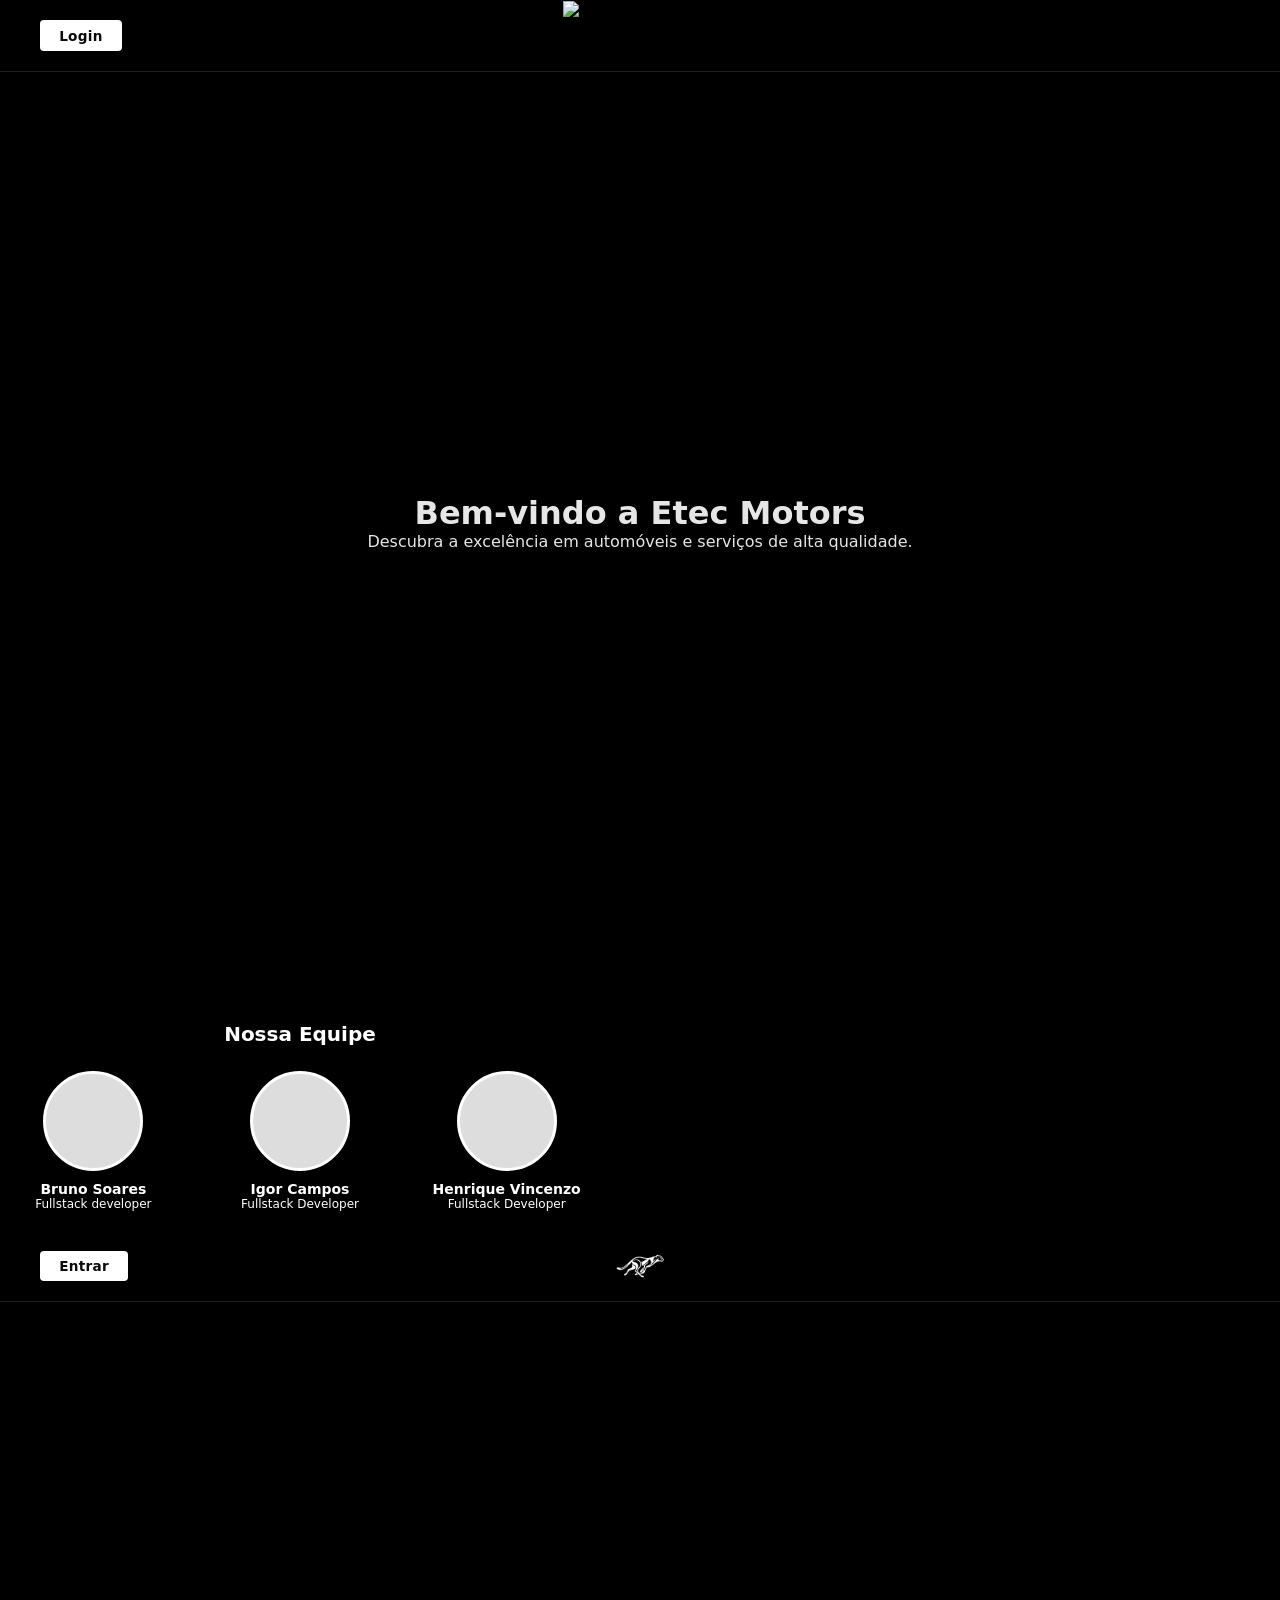
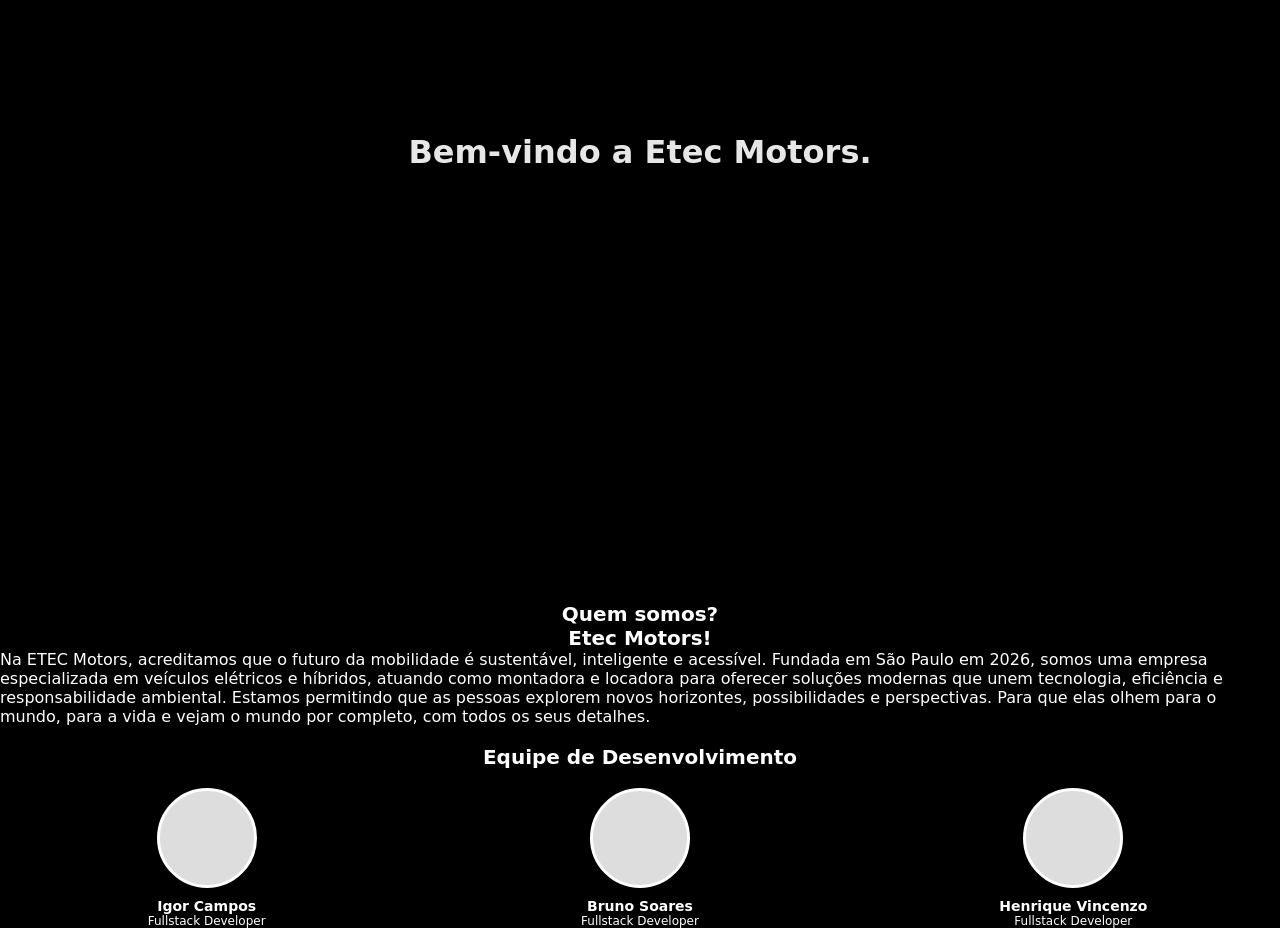
==== commit cfde67bf: "Fix: Ajustando erros na ligação com banco de dados * feat: Adicionando arquivo mp4  * Feat: Adiciona" ====
--- a/index.html
+++ b/index.html
@@ -1,59 +1,119 @@
 <!doctype html>
 <html lang="pt-br">
+
   <head>
     <meta charset="UTF-8" />
     <meta name="viewport" content="width=device-width, initial-scale=1.0" />
     <title>Projeto Devs</title>
     <link rel="stylesheet" href="src/css/index.css">
   </head>
+  <header>
+    <div class="logo-center">
+      <img src="src/assets/logo.png" alt="Logo Etec Motors" class="logo">
+    </div>
+    <nav>
+        <a href="login.html" class="header-cta">Login</a>
+    </nav>
 
-
+  </header>
+  <body>
+  </head>
 <body>
-<header>
-  <div class="logo-center">
-    <img src="src/assets/logo.png" alt="Logo ETEC Motors" class="logo">
-  </div>
-  <nav>
-    <a href="login.html" class="header-cta">Login</a>
-  </nav>
-</header>
     <div class="video-container">
         <video autoplay loop muted playsinline id="meu-video">
             <source src="src/assets/videoCarro.mp4" type="video/mp4">
+            
         </video>
           <div class="conteudo">
               <h1>Bem-vindo a Etec Motors</h1>
               <p>Descubra a excelência em automóveis e serviços de alta qualidade.</p>
           </div>
-       
     </div>
-    <div class="section">
-        <div class="card card-dark">
-        <h2>Quem Somos?</h2>
-        <hr>
-        <p>Na ETEC Motors, acreditamos que o futuro da mobilidade é sustentável, inteligente e acessível. Fundada em São Paulo em 2026, somos uma empresa especializada em veículos elétricos e híbridos, atuando como montadora e locadora para oferecer soluções modernas que unem tecnologia, eficiência e responsabilidade ambiental.</p>
-        </div>
-    
     <div class="devs-section">
-        <h2>Nossa Equipe de Desenvolvedores</h2>
+        <h2>Nossa Equipe</h2>
         <div class="devs-container">
             <div class="dev-card">
-                <div class="dev-avatar" style="background-image: url('src/assets/devBruno.jpg');"></div>
+                <div class="dev-avatar" style="background-image: url('src/assets/avatar1.jpg');"></div>
                 <div class="dev-name">Bruno Soares</div>
                 <div class="dev-role">Fullstack developer</div>
             </div>
             <div class="dev-card">
-                <div class="dev-avatar" style="background-image: url('src/assets/devIgor.jpg');"></div>
+                <div class="dev-avatar" style="background-image: url('src/assets/avatar2.jpg');"></div>
                 <div class="dev-name">Igor Campos</div>
                 <div class="dev-role">Fullstack Developer</div>
             </div>
             <div class="dev-card">
-                <div class="dev-avatar" style="background-image: url('src/assets/devHenri.jpg');"></div>
+                <div class="dev-avatar" style="background-image: url('src/assets/avatar3.jpg');"></div>
                 <div class="dev-name">Henrique Vincenzo</div>
                 <div class="dev-role">Fullstack Developer</div>
             </div>
         </div>
     </div>
+  </body>
+=======
+<head>
+    <meta charset="UTF-8">
+    <meta name="viewport" content="width=device-width, initial-scale=1.0">
+    <title>Etec Motors</title>
+    <link rel="stylesheet" href="src/css/index.css">
+</head>
+  <header>
+    <div class="logo-center">
+      <img src="src/assets/Logo.png" alt="Logo" />
     </div>
-  </body>
+    <div class="btn-cmc">
+      <a href="login.html" class="header-cta">Entrar</a>
+    </div>
+  </header>
+<body>
+  <div class="video-container">
+        <video autoplay loop muted playsinline id="meu-video">
+            <source src="../HTMLImagens/video_fundo.mp4" type="video/mp4">
+            Seu navegador não suporta vídeos.
+        </video>
+    
+        <div class="conteudo">
+            <h1>Bem-vindo a Etec Motors.</h1>
+        </div>
+</div>
+  <!--Quem somos -->
+    <h1 class="title"> Quem somos?</h2>
+      <div class="login-container">
+    <h2 class="title">Etec Motors!</h2>
+<a class="legenda">Na ETEC Motors, acreditamos que o futuro da mobilidade é sustentável, inteligente e acessível. Fundada em São Paulo em 2026, somos uma empresa especializada em veículos elétricos e híbridos, atuando como montadora e locadora para oferecer soluções modernas que unem tecnologia, eficiência e responsabilidade ambiental.
+Estamos permitindo que as pessoas explorem novos horizontes, possibilidades e perspectivas. Para que elas olhem para o mundo, para a vida e vejam o mundo por completo, com todos os seus detalhes.</a>
+
+
+
+      </div>
+      <br>
+
+         <!-- Desenvolvedores -->
+      <h2 class="title">Equipe de Desenvolvimento</h2>
+        <br>
+        <div class="devs-container">
+            <div class="dev-card">
+                
+                <div class="dev-avatar" style="background-image: url('src/assets/');"></div>
+                <div class="dev-name">Igor Campos</div>
+                <div class="dev-role">Fullstack Developer</div>
+            </div>
+
+           
+            <div class="dev-card">
+                <div class="dev-avatar" style="background-image: url('');"></div>
+                <div class="dev-name">Bruno Soares</div>
+                <div class="dev-role">Fullstack Developer</div>
+            </div>
+
+            <div class="dev-card">
+                <div class="dev-avatar" style="background-image: url('');"></div>
+                <div class="dev-name">Henrique Vincenzo</div>
+                <div class="dev-role">Fullstack Developer</div>
+            </div>
+
+        </div>
+    </div>
+</body>
+
 </html>
--- a/src/css/index.css
+++ b/src/css/index.css
@@ -1,208 +1,204 @@
 * {
-  margin: 0;
-  padding: 0;
-  box-sizing: border-box;
-}
-
-body {
-  font-family: 'Inter', sans-serif;
-  background: #000000;
-  margin: 0;
-  padding: 0;
-}
-
-header {
-  width: 100%;
-  height: 60px;
-  display: flex;
-  align-items: center;
-  justify-content: space-between;
-  padding: 0 2.5rem;
-  border-bottom: 1px solid rgba(255,255,255,0.08);
-  overflow: hidden;
-  background: linear-gradient(90deg, #222222 0%, #000000 50%, #222222 100%);
-  position: sticky;
-  top: 0;
-  z-index: 1000;
-  transition: transform 0.3s ease;
-}
-
-header::after {
-  content: '';
-  position: absolute;
-  bottom: 0; left: 0;
-  width: 100%; height: 1px;
-  background: linear-gradient(90deg, transparent, rgba(255,255,255,0.2), transparent);
-  animation: borderGlow 4s ease-in-out infinite;
-}
-
-@keyframes borderGlow {
-  0%, 100% { opacity: 0.3; }
-  50%       { opacity: 1; }
-}
-
-.logo-center {
-  position: absolute;
-  left: 50%;
-  transform: translateX(-50%);
-  display: flex;
-  align-items: center;
-}
-
-.logo-center img {
-  height: 52px;
-  width: auto;
-}
-
-nav {
-  display: flex;
-  align-items: center;
-  margin-left: auto;
-  position: relative;
-  z-index: 1;
-}
-
-.header-cta {
-  background: #ffffff;
-  color: #0a0a0a;
-  padding: 0.45rem 1.3rem;
-  border-radius: 4px;
-  font-size: 0.82rem;
-  font-weight: 600;
-  letter-spacing: 0.04em;
-  text-decoration: none;
-  transition: background 0.2s, color 0.2s, box-shadow 0.2s;
-}
-
-.header-cta:hover {
-  background: #e0e0e0;
-  box-shadow: 0 0 12px rgba(255,255,255,0.15);
-}
-
+    margin: 0;
+    padding: 0;
+    box-sizing: border-box;
+}
+    body {
+      font-family: 'Segoe UI', system-ui, sans-serif;
+      background: #000000;
+    }
+ 
+    header {
+      background-color: #000000;
+      padding: 0 2.5rem;
+      height: 90px;
+      height: 72px;
+      display: flex;
+      align-items: center;
+      justify-content: space-between;
+      border-bottom: 1px solid #1f1f1f;
+      position: relative;
+    }
+ 
+    .logo 
+    {
+     align-items: center;
+     height: 70px;
+      
+    }
+   .btn-login
+  {
+    display:flex;
+    align-items:center;
+    gap:1.5rem
+    
+  }
+    /* Logo centralizada absolutamente */
+    .logo-center {
+      position: absolute;
+      left: 50%;
+      transform: translateX(-50%);
+      display: flex;
+      align-items: center;
+    }
+ 
+    .logo-center img {
+      height: 70px;
+      width: 100%;
+      /* logo tem fundo preto, então deixamos ela visível normalmente */
+    }
+
+
+    nav {
+      display: flex;
+      align-items: center;
+      gap: 2rem;
+    }
+ 
+    nav a {
+      text-decoration: none;
+      color: #aaa;
+      font-size: 0.875rem;
+      letter-spacing: 0.03em;
+      transition: color 0.2s;
+    }
+ 
+    nav a:hover { 
+      color: #000000;
+     }
+    nav a.active { 
+      color: #000000; 
+    }
+ 
+
+    .header-cta {
+      background: #fff;
+      color: #0a0a0a;
+      border: none;
+      padding: 0.45rem 1.2rem;
+      border-radius: 4px;
+      font-size: 0.85rem;
+      font-weight: bold;
+      cursor: pointer;
+      letter-spacing: 0.02em;
+      transition: opacity 0.2s;
+      text-decoration: none;
+    }
+ 
+    .header-cta:hover { 
+      opacity: 0.85;
+     }
+ 
+    .page-content {
+      max-width: 700px;
+      margin: 5rem auto;
+      text-align: center;
+      color: #888;
+      font-size: 0.95rem;
+    }
+ 
+    .page-content h2 { 
+      color: #222; margin-bottom: 0.5rem; font-size: 1.6rem; 
+    }
+
+ 
+
+/* Deixa o container ocupando a tela inteira */
 .video-container {
-  position: relative;
-  width: 100%;
-  height: 100vh;
-  overflow: hidden;
-}
-
+
+    position: relative;
+    width: 100%;
+    height: 100vh;
+    overflow: hidden;
+}
+
+/* Fixa o vídeo no fundo */
 #meu-video {
-  display: block;
-  position: absolute;
-  top: 50%;
-  left: 50%;
-  transform: translate(-50%, -50%);
-  min-width: 100%;
-  min-height: 100%;
-  width: auto;
-  height: auto;
-  z-index: 0;
-  object-fit: cover;
-}
-
+    position: absolute;
+    top: 50%;
+    left: 50%;
+    transform: translate(-50%, -50%);
+    min-width: 100%;
+    min-height: 100%;
+    width: auto;
+    height: auto;
+    z-index: -1; /* Joga o vídeo para trás */
+    object-fit: cover; /* Faz o vídeo cobrir toda a tela sem distorcer */
+}
+
+/* Estiliza o seu conteúdo por cima do vídeo */
 .conteudo {
-  position: relative;
-  z-index: 1;
-  color: white;
-  text-align: center;
-  top: 50%;
-  transform: translateY(-50%);
-  font-family: sans-serif;
-  opacity: 0.9;
-}
-
-.section {
-  display: flex;
-  flex-direction: column;
-  align-items: center;
-  gap: 2rem;
-  width: 100%;
-  padding: 2rem;
-}
-
-.card {
-  width: 100%;
-  max-width: 600px;
-  border-radius: 12px;
-  padding: 2rem;
-  transition: transform 0.25s ease;
-}
-
-.card:hover {
-  transform: translateY(-5px);
-}
-
-.card-dark {
-  background: linear-gradient(160deg, #222222, #000000);
-  border: 1px solid #333;
-  color: #fff;
-}
-
-.card h2 {
-  font-size: 1.6rem;
-  font-weight: 700;
-  margin-bottom: 0.8rem;
-}
-
-.card hr {
-  border: none;
-  height: 2px;
-  margin-bottom: 1rem;
-  background: #444;
-}
-
-.card p {
-  font-size: 0.85rem;
-  line-height: 1.7;
-  font-weight: 300;
-  color: rgba(255,255,255,0.7);
-}
-
-.devs-section {
-  max-width: 600px;
-  width: 100%;
-  text-align: center;
-}
-
-.devs-section h2 {
-  font-size: 20px;
-  margin-bottom: 25px;
-  color: #ffffff;
-}
-
-.devs-container {
-  display: flex;
-  justify-content: space-around;
-  flex-wrap: wrap;
-  gap: 20px;
-}
-
-.dev-card {
-  display: flex;
-  flex-direction: column;
-  align-items: center;
-  flex: 1;
-  min-width: 120px;
-}
-
-.dev-avatar {
-  width: 100px;
-  height: 100px;
-  border-radius: 50%;
-  background-color: #ddd;
-  background-size: cover;
-  background-position: center;
-  border: 3px solid #ffffff;
-  margin-bottom: 10px;
-}
-
-.dev-name {
-  font-size: 14px;
-  font-weight: bold;
-  color: #ffffff;
-}
-
-.dev-role {
-  font-size: 12px;
-  color: #ffffff;
-}+    position: relative;
+    z-index: 1;
+    color: white;
+    text-align: center;
+    top: 50%;
+    transform: translateY(-50%);
+    opacity: 0.9;
+}
+
+
+    .legenda
+    {
+      color: #ffffff;
+    }
+
+
+ .title
+    {
+      color: #ffffff;
+      text-align: center;
+      font-weight: bold;
+      font-size: 20px;
+    }
+    
+    .devs-section {
+            margin-top: 50px;
+            max-width: 600px;
+            width: 100%;
+            text-align: center;
+        }
+
+        .devs-section h2 {
+            font-size: 20px;
+            margin-bottom: 25px;
+            color: #ffffff;
+        }
+
+        .devs-container {
+            display: flex;
+            justify-content: space-around;
+            flex-wrap: wrap;
+            gap: 20px;
+        }
+
+        .dev-card {
+            display: flex;
+            flex-direction: column;
+            align-items: center;
+            flex: 1;
+            min-width: 120px;
+        }
+
+        .dev-avatar {
+            width: 100px;
+            height: 100px;
+            border-radius: 50%;
+            background-color: #ddd; /* Cor de fundo caso não tenha imagem */
+            background-size: cover;
+            background-position: center;
+            border: 3px solid #ffffff;
+            margin-bottom: 10px;
+            box-shadow: 0 4px 8px rgba(0,0,0,0.1);
+        }
+
+        .dev-name {
+            font-size: 14px;
+            font-weight: bold;
+            color: #ffffff;
+        }
+
+        .dev-role {
+            font-size: 12px;
+            color: #ffffff;
+        }
--- a/src/css/index.css
+++ b/src/css/index.css
@@ -1,208 +1,204 @@
 * {
-  margin: 0;
-  padding: 0;
-  box-sizing: border-box;
-}
-
-body {
-  font-family: 'Inter', sans-serif;
-  background: #000000;
-  margin: 0;
-  padding: 0;
-}
-
-header {
-  width: 100%;
-  height: 60px;
-  display: flex;
-  align-items: center;
-  justify-content: space-between;
-  padding: 0 2.5rem;
-  border-bottom: 1px solid rgba(255,255,255,0.08);
-  overflow: hidden;
-  background: linear-gradient(90deg, #222222 0%, #000000 50%, #222222 100%);
-  position: sticky;
-  top: 0;
-  z-index: 1000;
-  transition: transform 0.3s ease;
-}
-
-header::after {
-  content: '';
-  position: absolute;
-  bottom: 0; left: 0;
-  width: 100%; height: 1px;
-  background: linear-gradient(90deg, transparent, rgba(255,255,255,0.2), transparent);
-  animation: borderGlow 4s ease-in-out infinite;
-}
-
-@keyframes borderGlow {
-  0%, 100% { opacity: 0.3; }
-  50%       { opacity: 1; }
-}
-
-.logo-center {
-  position: absolute;
-  left: 50%;
-  transform: translateX(-50%);
-  display: flex;
-  align-items: center;
-}
-
-.logo-center img {
-  height: 52px;
-  width: auto;
-}
-
-nav {
-  display: flex;
-  align-items: center;
-  margin-left: auto;
-  position: relative;
-  z-index: 1;
-}
-
-.header-cta {
-  background: #ffffff;
-  color: #0a0a0a;
-  padding: 0.45rem 1.3rem;
-  border-radius: 4px;
-  font-size: 0.82rem;
-  font-weight: 600;
-  letter-spacing: 0.04em;
-  text-decoration: none;
-  transition: background 0.2s, color 0.2s, box-shadow 0.2s;
-}
-
-.header-cta:hover {
-  background: #e0e0e0;
-  box-shadow: 0 0 12px rgba(255,255,255,0.15);
-}
-
+    margin: 0;
+    padding: 0;
+    box-sizing: border-box;
+}
+    body {
+      font-family: 'Segoe UI', system-ui, sans-serif;
+      background: #000000;
+    }
+ 
+    header {
+      background-color: #000000;
+      padding: 0 2.5rem;
+      height: 90px;
+      height: 72px;
+      display: flex;
+      align-items: center;
+      justify-content: space-between;
+      border-bottom: 1px solid #1f1f1f;
+      position: relative;
+    }
+ 
+    .logo 
+    {
+     align-items: center;
+     height: 70px;
+      
+    }
+   .btn-login
+  {
+    display:flex;
+    align-items:center;
+    gap:1.5rem
+    
+  }
+    /* Logo centralizada absolutamente */
+    .logo-center {
+      position: absolute;
+      left: 50%;
+      transform: translateX(-50%);
+      display: flex;
+      align-items: center;
+    }
+ 
+    .logo-center img {
+      height: 70px;
+      width: 100%;
+      /* logo tem fundo preto, então deixamos ela visível normalmente */
+    }
+
+
+    nav {
+      display: flex;
+      align-items: center;
+      gap: 2rem;
+    }
+ 
+    nav a {
+      text-decoration: none;
+      color: #aaa;
+      font-size: 0.875rem;
+      letter-spacing: 0.03em;
+      transition: color 0.2s;
+    }
+ 
+    nav a:hover { 
+      color: #000000;
+     }
+    nav a.active { 
+      color: #000000; 
+    }
+ 
+
+    .header-cta {
+      background: #fff;
+      color: #0a0a0a;
+      border: none;
+      padding: 0.45rem 1.2rem;
+      border-radius: 4px;
+      font-size: 0.85rem;
+      font-weight: bold;
+      cursor: pointer;
+      letter-spacing: 0.02em;
+      transition: opacity 0.2s;
+      text-decoration: none;
+    }
+ 
+    .header-cta:hover { 
+      opacity: 0.85;
+     }
+ 
+    .page-content {
+      max-width: 700px;
+      margin: 5rem auto;
+      text-align: center;
+      color: #888;
+      font-size: 0.95rem;
+    }
+ 
+    .page-content h2 { 
+      color: #222; margin-bottom: 0.5rem; font-size: 1.6rem; 
+    }
+
+ 
+
+/* Deixa o container ocupando a tela inteira */
 .video-container {
-  position: relative;
-  width: 100%;
-  height: 100vh;
-  overflow: hidden;
-}
-
+
+    position: relative;
+    width: 100%;
+    height: 100vh;
+    overflow: hidden;
+}
+
+/* Fixa o vídeo no fundo */
 #meu-video {
-  display: block;
-  position: absolute;
-  top: 50%;
-  left: 50%;
-  transform: translate(-50%, -50%);
-  min-width: 100%;
-  min-height: 100%;
-  width: auto;
-  height: auto;
-  z-index: 0;
-  object-fit: cover;
-}
-
+    position: absolute;
+    top: 50%;
+    left: 50%;
+    transform: translate(-50%, -50%);
+    min-width: 100%;
+    min-height: 100%;
+    width: auto;
+    height: auto;
+    z-index: -1; /* Joga o vídeo para trás */
+    object-fit: cover; /* Faz o vídeo cobrir toda a tela sem distorcer */
+}
+
+/* Estiliza o seu conteúdo por cima do vídeo */
 .conteudo {
-  position: relative;
-  z-index: 1;
-  color: white;
-  text-align: center;
-  top: 50%;
-  transform: translateY(-50%);
-  font-family: sans-serif;
-  opacity: 0.9;
-}
-
-.section {
-  display: flex;
-  flex-direction: column;
-  align-items: center;
-  gap: 2rem;
-  width: 100%;
-  padding: 2rem;
-}
-
-.card {
-  width: 100%;
-  max-width: 600px;
-  border-radius: 12px;
-  padding: 2rem;
-  transition: transform 0.25s ease;
-}
-
-.card:hover {
-  transform: translateY(-5px);
-}
-
-.card-dark {
-  background: linear-gradient(160deg, #222222, #000000);
-  border: 1px solid #333;
-  color: #fff;
-}
-
-.card h2 {
-  font-size: 1.6rem;
-  font-weight: 700;
-  margin-bottom: 0.8rem;
-}
-
-.card hr {
-  border: none;
-  height: 2px;
-  margin-bottom: 1rem;
-  background: #444;
-}
-
-.card p {
-  font-size: 0.85rem;
-  line-height: 1.7;
-  font-weight: 300;
-  color: rgba(255,255,255,0.7);
-}
-
-.devs-section {
-  max-width: 600px;
-  width: 100%;
-  text-align: center;
-}
-
-.devs-section h2 {
-  font-size: 20px;
-  margin-bottom: 25px;
-  color: #ffffff;
-}
-
-.devs-container {
-  display: flex;
-  justify-content: space-around;
-  flex-wrap: wrap;
-  gap: 20px;
-}
-
-.dev-card {
-  display: flex;
-  flex-direction: column;
-  align-items: center;
-  flex: 1;
-  min-width: 120px;
-}
-
-.dev-avatar {
-  width: 100px;
-  height: 100px;
-  border-radius: 50%;
-  background-color: #ddd;
-  background-size: cover;
-  background-position: center;
-  border: 3px solid #ffffff;
-  margin-bottom: 10px;
-}
-
-.dev-name {
-  font-size: 14px;
-  font-weight: bold;
-  color: #ffffff;
-}
-
-.dev-role {
-  font-size: 12px;
-  color: #ffffff;
-}+    position: relative;
+    z-index: 1;
+    color: white;
+    text-align: center;
+    top: 50%;
+    transform: translateY(-50%);
+    opacity: 0.9;
+}
+
+
+    .legenda
+    {
+      color: #ffffff;
+    }
+
+
+ .title
+    {
+      color: #ffffff;
+      text-align: center;
+      font-weight: bold;
+      font-size: 20px;
+    }
+    
+    .devs-section {
+            margin-top: 50px;
+            max-width: 600px;
+            width: 100%;
+            text-align: center;
+        }
+
+        .devs-section h2 {
+            font-size: 20px;
+            margin-bottom: 25px;
+            color: #ffffff;
+        }
+
+        .devs-container {
+            display: flex;
+            justify-content: space-around;
+            flex-wrap: wrap;
+            gap: 20px;
+        }
+
+        .dev-card {
+            display: flex;
+            flex-direction: column;
+            align-items: center;
+            flex: 1;
+            min-width: 120px;
+        }
+
+        .dev-avatar {
+            width: 100px;
+            height: 100px;
+            border-radius: 50%;
+            background-color: #ddd; /* Cor de fundo caso não tenha imagem */
+            background-size: cover;
+            background-position: center;
+            border: 3px solid #ffffff;
+            margin-bottom: 10px;
+            box-shadow: 0 4px 8px rgba(0,0,0,0.1);
+        }
+
+        .dev-name {
+            font-size: 14px;
+            font-weight: bold;
+            color: #ffffff;
+        }
+
+        .dev-role {
+            font-size: 12px;
+            color: #ffffff;
+        }
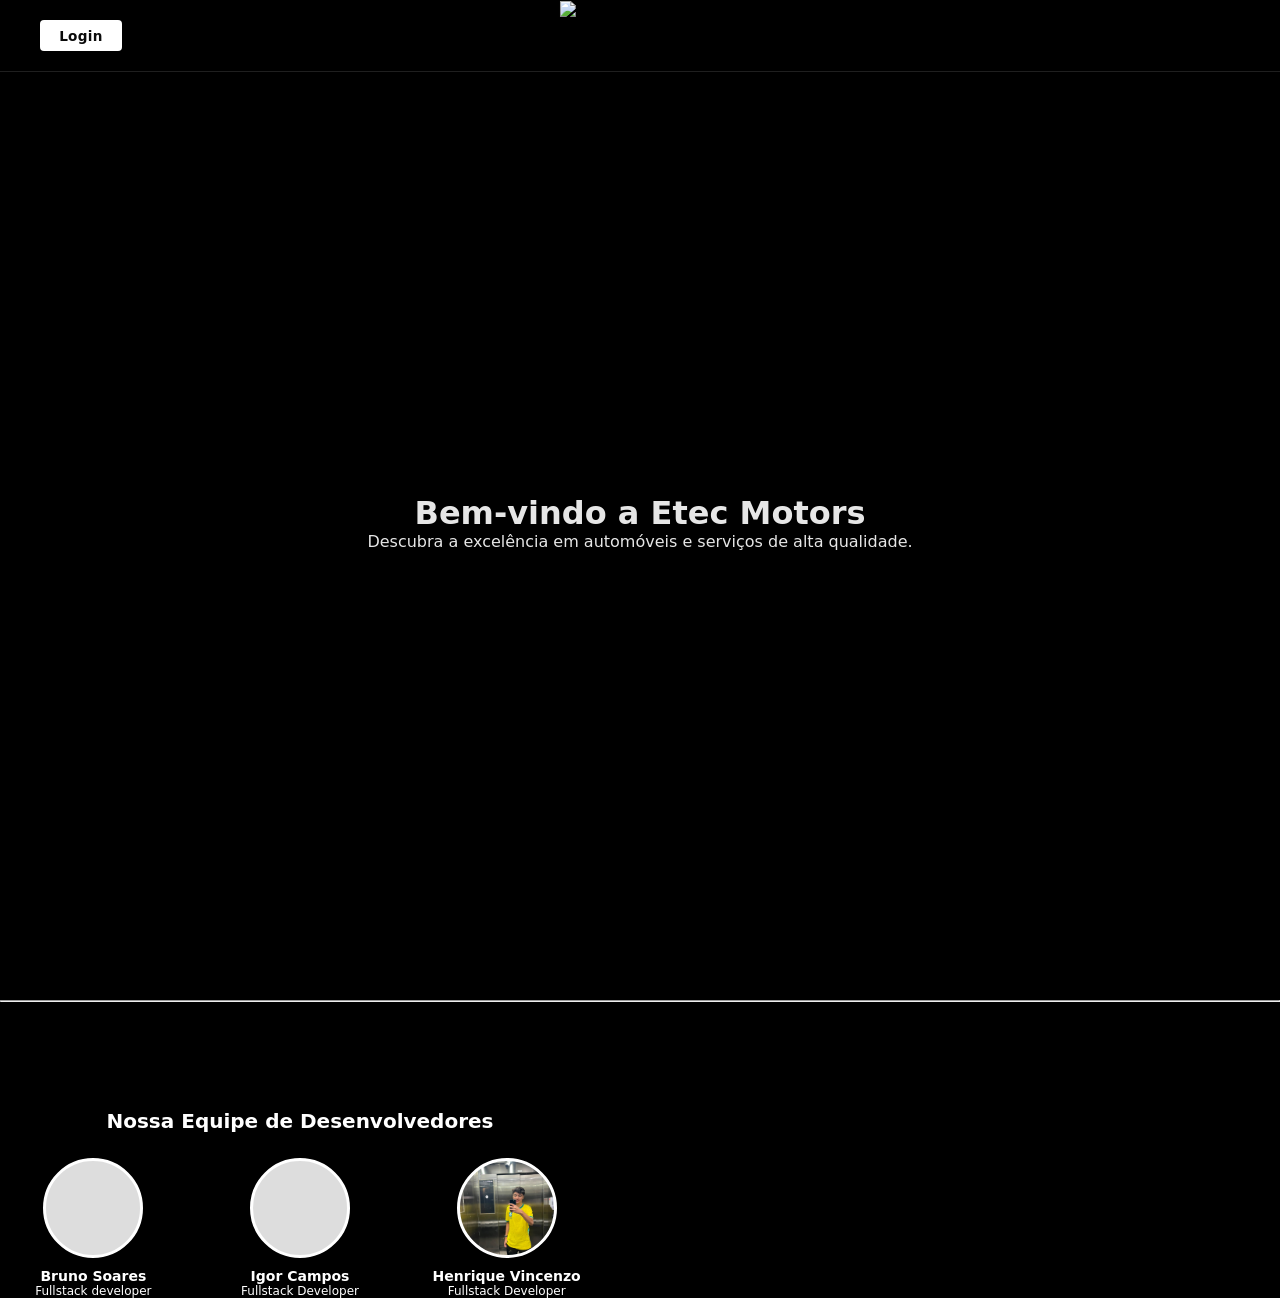
==== commit a11941d6: "feat: Adicionando card no index" ====
--- a/index.html
+++ b/index.html
@@ -1,119 +1,59 @@
 <!doctype html>
 <html lang="pt-br">
-
   <head>
     <meta charset="UTF-8" />
     <meta name="viewport" content="width=device-width, initial-scale=1.0" />
     <title>Projeto Devs</title>
     <link rel="stylesheet" href="src/css/index.css">
   </head>
-  <header>
-    <div class="logo-center">
-      <img src="src/assets/logo.png" alt="Logo Etec Motors" class="logo">
-    </div>
-    <nav>
-        <a href="login.html" class="header-cta">Login</a>
-    </nav>
 
-  </header>
-  <body>
-  </head>
+
 <body>
+<header>
+  <div class="logo-center">
+    <img src="src/assets/logo.png" alt="Logo ETEC Motors" class="logo">
+  </div>
+  <nav>
+    <a href="login.html" class="header-cta">Login</a>
+  </nav>
+</header>
     <div class="video-container">
         <video autoplay loop muted playsinline id="meu-video">
             <source src="src/assets/videoCarro.mp4" type="video/mp4">
-            
         </video>
           <div class="conteudo">
               <h1>Bem-vindo a Etec Motors</h1>
               <p>Descubra a excelência em automóveis e serviços de alta qualidade.</p>
           </div>
+       
     </div>
+    <div class="section">
+        <div class="card card-dark">
+        <h2>Quem Somos?</h2>
+        <hr>
+        <p>Na ETEC Motors, acreditamos que o futuro da mobilidade é sustentável, inteligente e acessível. Fundada em São Paulo em 2026, somos uma empresa especializada em veículos elétricos e híbridos, atuando como montadora e locadora para oferecer soluções modernas que unem tecnologia, eficiência e responsabilidade ambiental.</p>
+        </div>
+    
     <div class="devs-section">
-        <h2>Nossa Equipe</h2>
+        <h2>Nossa Equipe de Desenvolvedores</h2>
         <div class="devs-container">
             <div class="dev-card">
-                <div class="dev-avatar" style="background-image: url('src/assets/avatar1.jpg');"></div>
+                <div class="dev-avatar" style="background-image: url('src/assets/devBruno.jpg');"></div>
                 <div class="dev-name">Bruno Soares</div>
                 <div class="dev-role">Fullstack developer</div>
             </div>
             <div class="dev-card">
-                <div class="dev-avatar" style="background-image: url('src/assets/avatar2.jpg');"></div>
+                <div class="dev-avatar" style="background-image: url('src/assets/devIgor.jpg');"></div>
                 <div class="dev-name">Igor Campos</div>
                 <div class="dev-role">Fullstack Developer</div>
             </div>
             <div class="dev-card">
-                <div class="dev-avatar" style="background-image: url('src/assets/avatar3.jpg');"></div>
+                <div class="dev-avatar" style="background-image: url('src/assets/devHenri.jpg');"></div>
                 <div class="dev-name">Henrique Vincenzo</div>
                 <div class="dev-role">Fullstack Developer</div>
             </div>
         </div>
     </div>
+    </div>
   </body>
-=======
-<head>
-    <meta charset="UTF-8">
-    <meta name="viewport" content="width=device-width, initial-scale=1.0">
-    <title>Etec Motors</title>
-    <link rel="stylesheet" href="src/css/index.css">
-</head>
-  <header>
-    <div class="logo-center">
-      <img src="src/assets/Logo.png" alt="Logo" />
-    </div>
-    <div class="btn-cmc">
-      <a href="login.html" class="header-cta">Entrar</a>
-    </div>
-  </header>
-<body>
-  <div class="video-container">
-        <video autoplay loop muted playsinline id="meu-video">
-            <source src="../HTMLImagens/video_fundo.mp4" type="video/mp4">
-            Seu navegador não suporta vídeos.
-        </video>
-    
-        <div class="conteudo">
-            <h1>Bem-vindo a Etec Motors.</h1>
-        </div>
-</div>
-  <!--Quem somos -->
-    <h1 class="title"> Quem somos?</h2>
-      <div class="login-container">
-    <h2 class="title">Etec Motors!</h2>
-<a class="legenda">Na ETEC Motors, acreditamos que o futuro da mobilidade é sustentável, inteligente e acessível. Fundada em São Paulo em 2026, somos uma empresa especializada em veículos elétricos e híbridos, atuando como montadora e locadora para oferecer soluções modernas que unem tecnologia, eficiência e responsabilidade ambiental.
-Estamos permitindo que as pessoas explorem novos horizontes, possibilidades e perspectivas. Para que elas olhem para o mundo, para a vida e vejam o mundo por completo, com todos os seus detalhes.</a>
-
-
-
-      </div>
-      <br>
-
-         <!-- Desenvolvedores -->
-      <h2 class="title">Equipe de Desenvolvimento</h2>
-        <br>
-        <div class="devs-container">
-            <div class="dev-card">
-                
-                <div class="dev-avatar" style="background-image: url('src/assets/');"></div>
-                <div class="dev-name">Igor Campos</div>
-                <div class="dev-role">Fullstack Developer</div>
-            </div>
-
-           
-            <div class="dev-card">
-                <div class="dev-avatar" style="background-image: url('');"></div>
-                <div class="dev-name">Bruno Soares</div>
-                <div class="dev-role">Fullstack Developer</div>
-            </div>
-
-            <div class="dev-card">
-                <div class="dev-avatar" style="background-image: url('');"></div>
-                <div class="dev-name">Henrique Vincenzo</div>
-                <div class="dev-role">Fullstack Developer</div>
-            </div>
-
-        </div>
-    </div>
-</body>
-
 </html>
